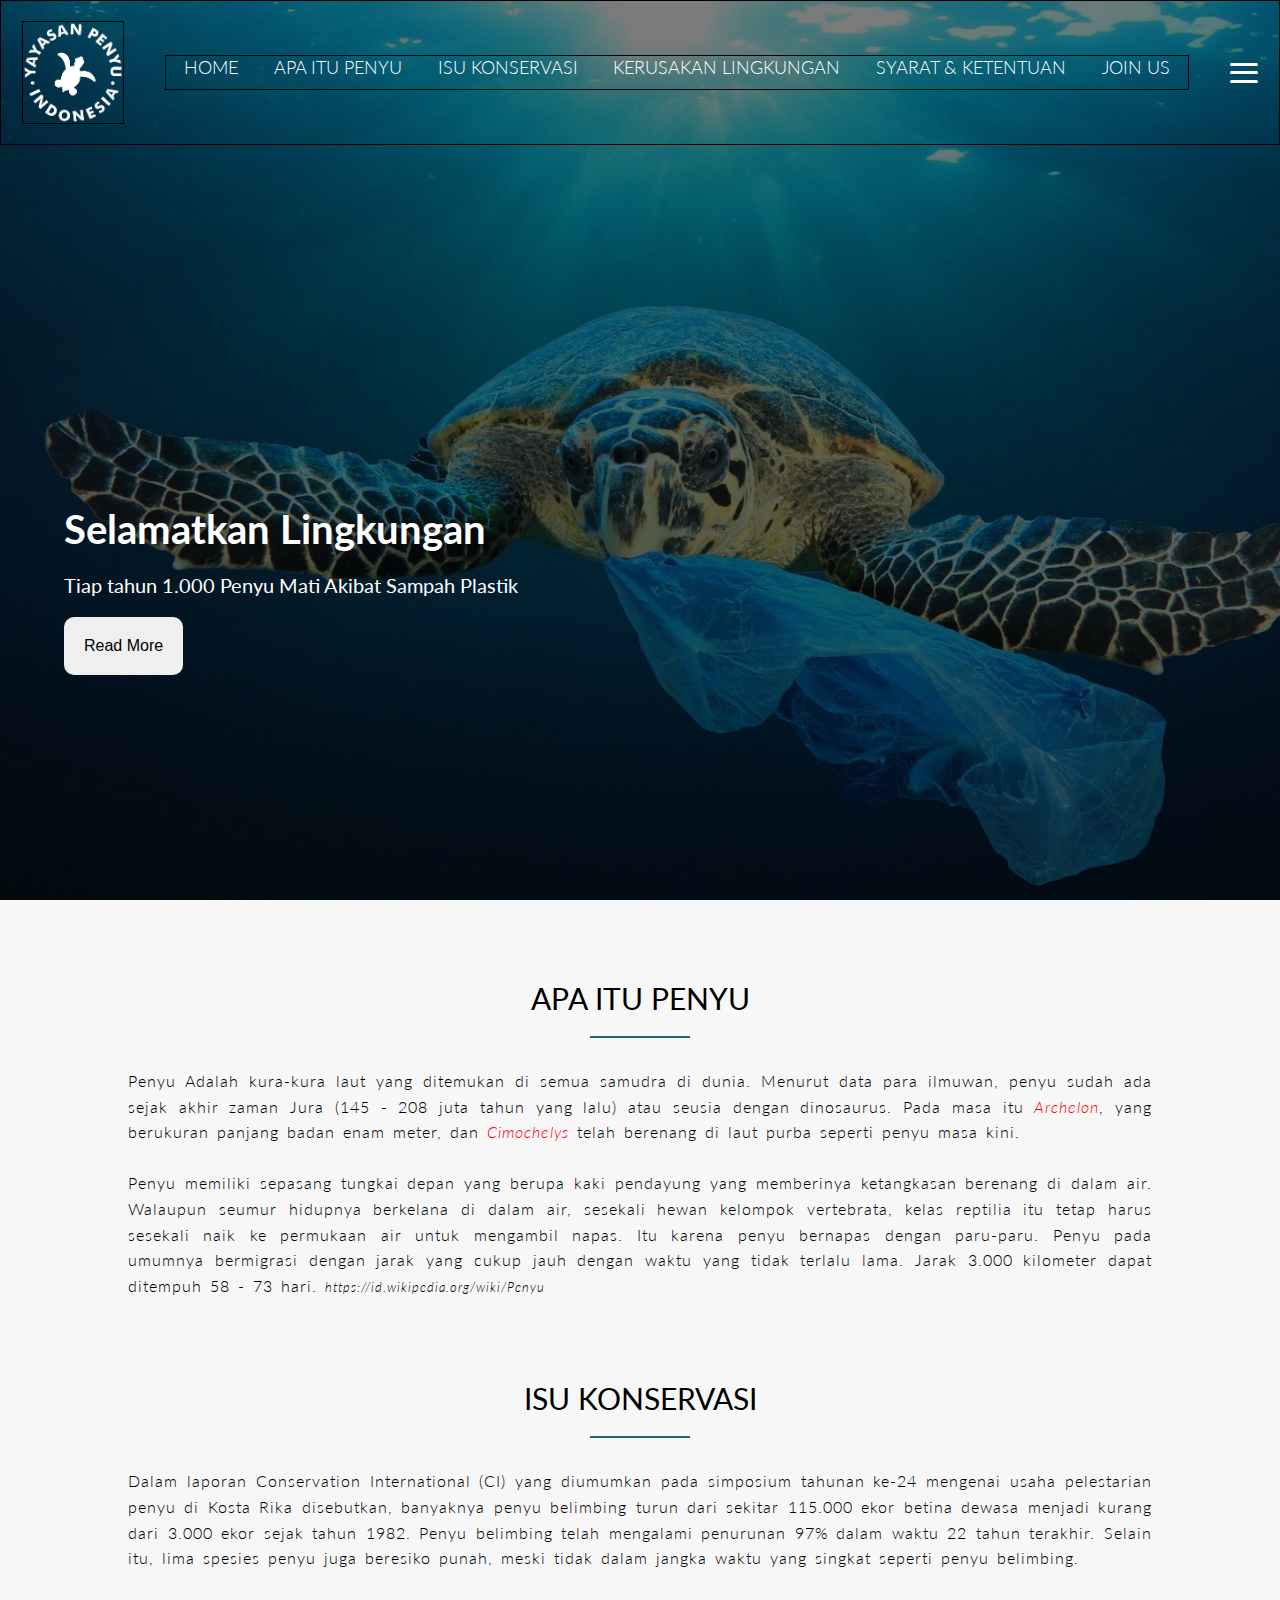
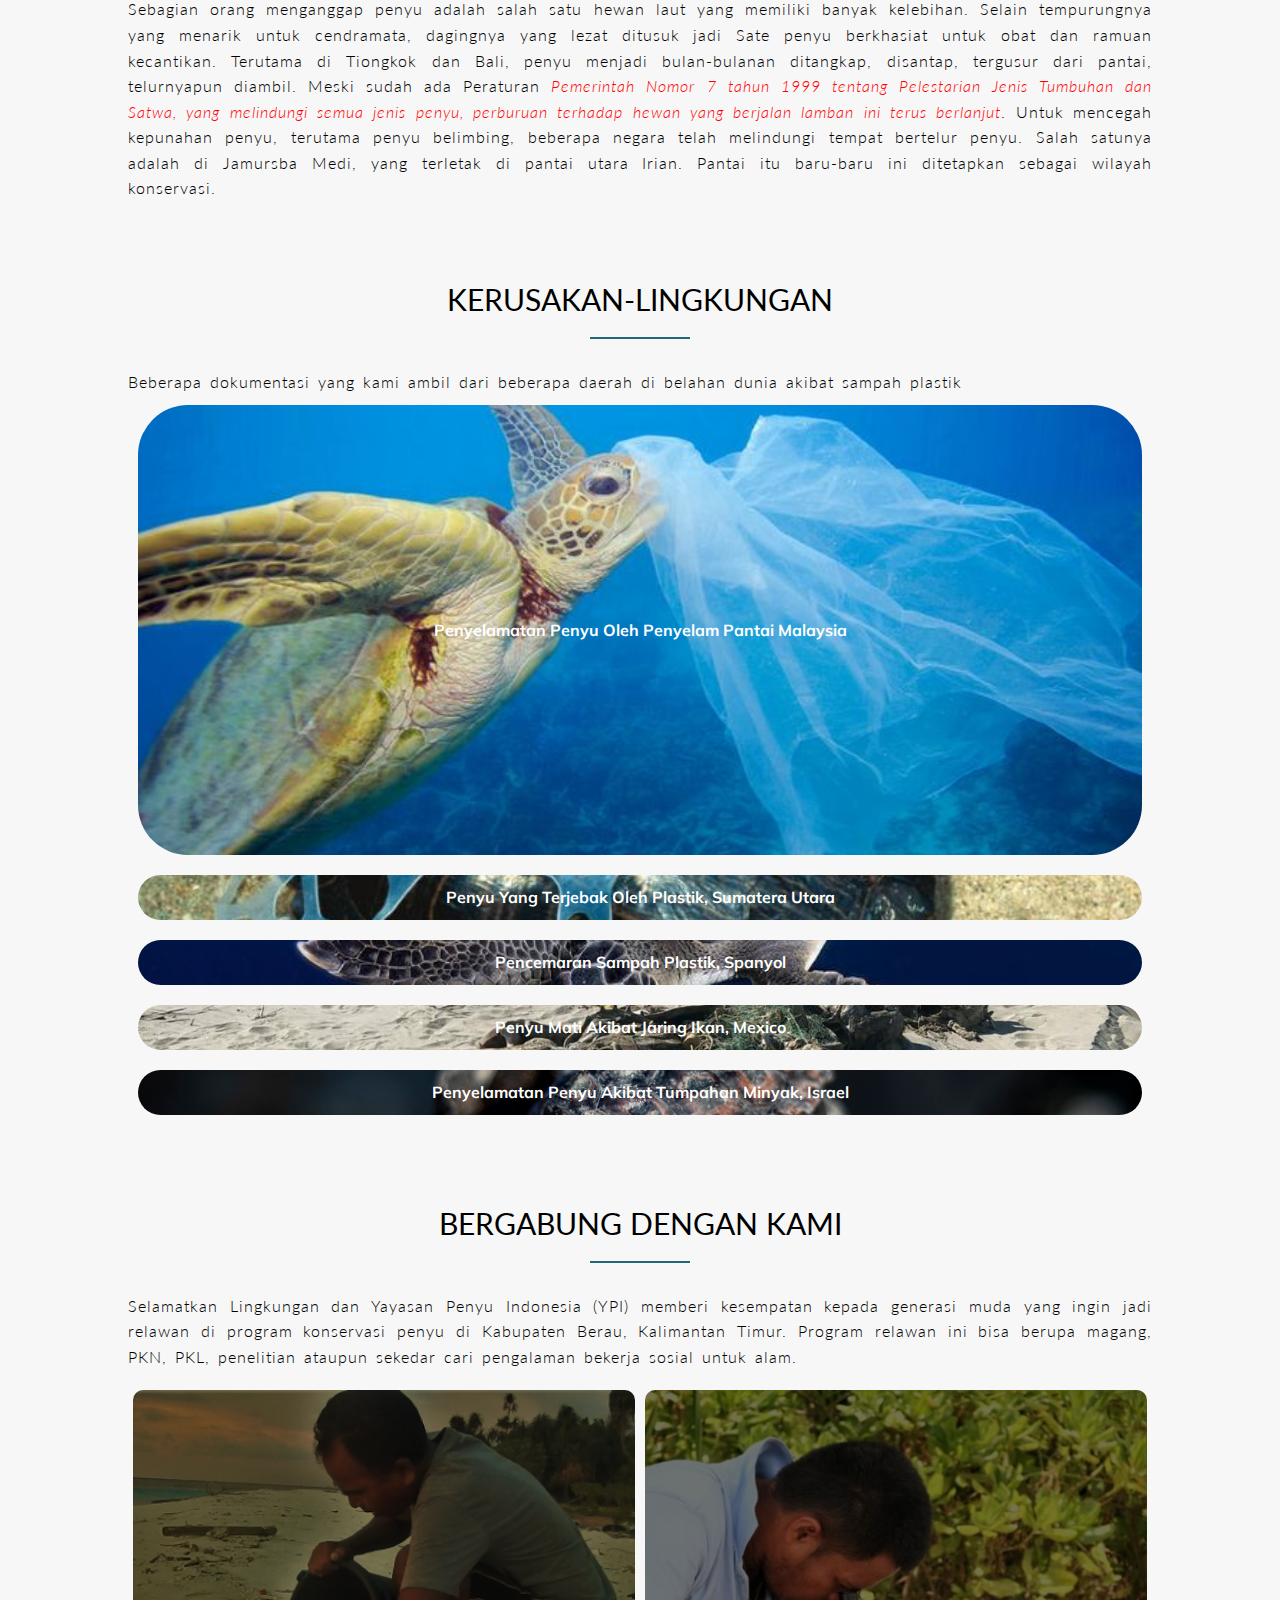
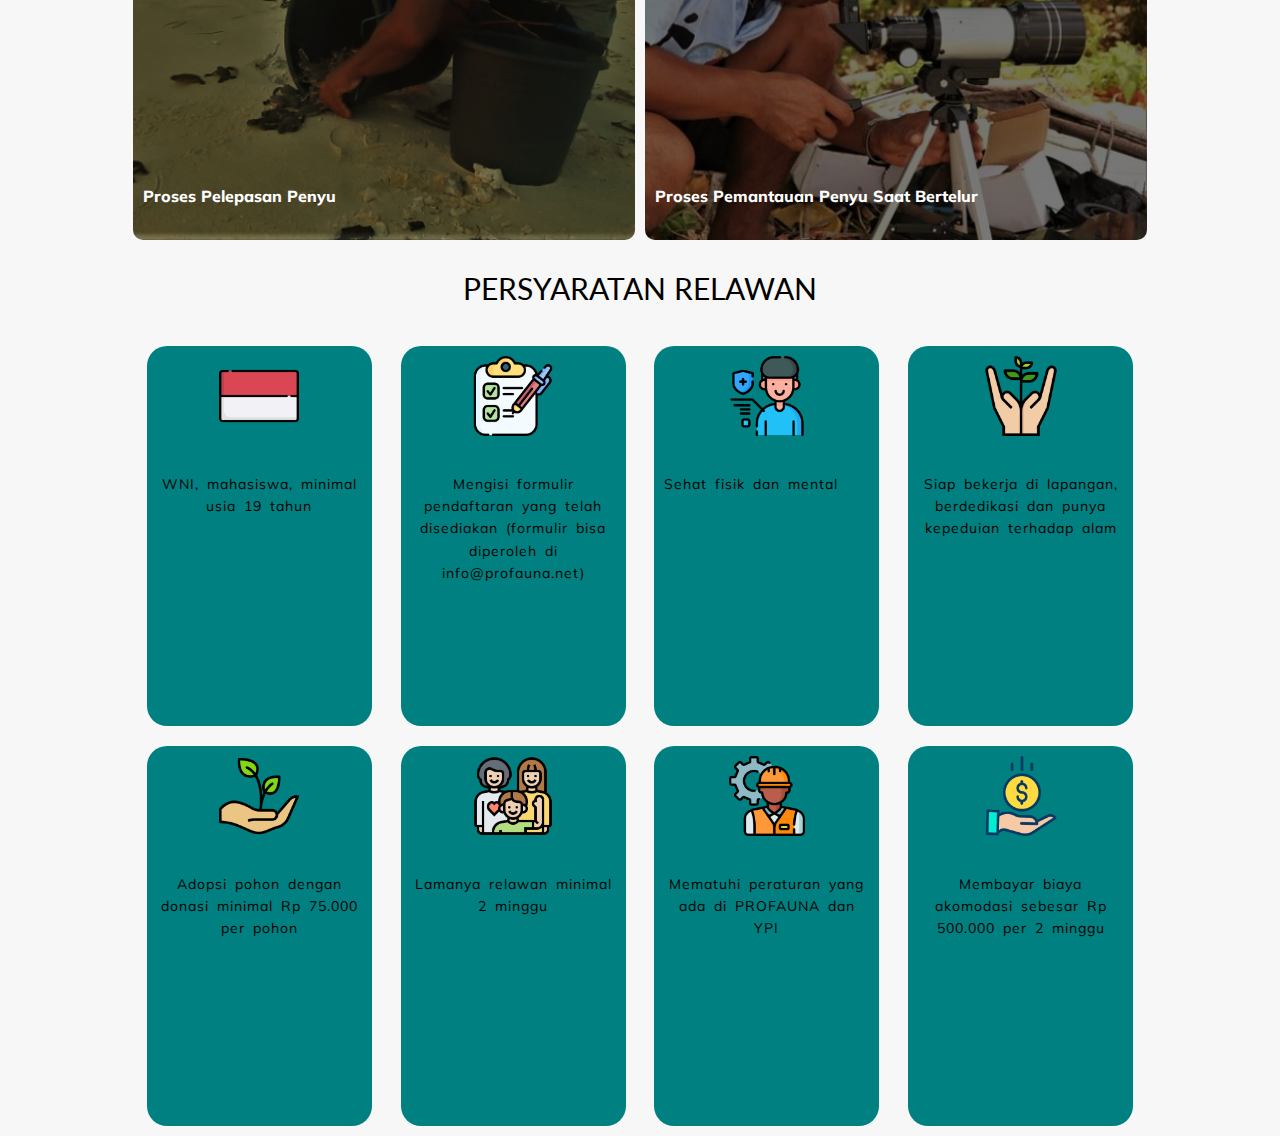
==== index.html @ 6ade7320 "Tugas Akhir Dicoding" ====
<!DOCTYPE html>
<html lang="en">
	<head>
		<meta charset="UTF-8" />
		<meta http-equiv="X-UA-Compatible" content="IE=edge" />
		<meta name="viewport" content="width=device-width, initial-scale=1.0" />
		<link rel="stylesheet" href="style/style.css" />
		<link rel="stylesheet" href="style/query.css" />
		<title>Selamatkan Kami</title>
	</head>
	<body>
		<header>
			<nav>
				<div class="main-logo"><img src="image/logo.png" alt="logo" /></div>

				<ul>
					<li><a href="#">HOME</a></li>
					<li><a href="#Pengenalan-Penyu">APA ITU PENYU</a></li>
					<li><a href="#isu-conservasi">ISU KONSERVASI</a></li>
					<li><a href="#kerusakan-lingkungan">KERUSAKAN LINGKUNGAN</a></li>
					<li><a href="#program-relawan">SYARAT & KETENTUAN</a></li>
					<li><a href="#">JOIN US</a></li>
				</ul>
				<div class="burger-menu">
					<div class="box"></div>
					<div class="box"></div>
					<div class="box"></div>
				</div>
			</nav>
			<div class="main-header">
				<h1>Selamatkan Lingkungan</h1>
				<p>Tiap tahun 1.000 Penyu Mati Akibat Sampah Plastik</p>
				<button><a href="#content">Read More</a></button>
			</div>
		</header>
		<main>
			<div id="content">
				<article id="Pengenalan-Penyu">
					<div class="container-main-article">
						<h2 class="main-sub underline">Apa Itu Penyu</h2>
						<p class="main-article">
							Penyu Adalah kura-kura laut yang ditemukan di semua samudra di dunia. Menurut
							data para ilmuwan, penyu sudah ada sejak akhir zaman Jura (145 - 208 juta tahun
							yang lalu) atau seusia dengan dinosaurus. Pada masa itu
							<i class="text-red">Archelon</i>, yang berukuran panjang badan enam meter, dan
							<i class="text-red">Cimochelys</i> telah berenang di laut purba seperti penyu
							masa kini.

							<br /><br />
							Penyu memiliki sepasang tungkai depan yang berupa kaki pendayung yang memberinya
							ketangkasan berenang di dalam air. Walaupun seumur hidupnya berkelana di dalam
							air, sesekali hewan kelompok vertebrata, kelas reptilia itu tetap harus sesekali
							naik ke permukaan air untuk mengambil napas. Itu karena penyu bernapas dengan
							paru-paru. Penyu pada umumnya bermigrasi dengan jarak yang cukup jauh dengan
							waktu yang tidak terlalu lama. Jarak 3.000 kilometer dapat ditempuh 58 - 73
							hari. <span>https://id.wikipedia.org/wiki/Penyu</span>
						</p>
					</div>
				</article>
				<article id="isu-conservasi">
					<div class="container-main-article">
						<h2 class="main-sub underline">isu konservasi</h2>
						<p class="main-article">
							Dalam laporan Conservation International (CI) yang diumumkan pada simposium
							tahunan ke-24 mengenai usaha pelestarian penyu di Kosta Rika disebutkan,
							banyaknya penyu belimbing turun dari sekitar 115.000 ekor betina dewasa menjadi
							kurang dari 3.000 ekor sejak tahun 1982. Penyu belimbing telah mengalami
							penurunan 97% dalam waktu 22 tahun terakhir. Selain itu, lima spesies penyu juga
							beresiko punah, meski tidak dalam jangka waktu yang singkat seperti penyu
							belimbing.
							<br /><br />
							Sebagian orang menganggap penyu adalah salah satu hewan laut yang memiliki
							banyak kelebihan. Selain tempurungnya yang menarik untuk cendramata, dagingnya
							yang lezat ditusuk jadi Sate penyu berkhasiat untuk obat dan ramuan kecantikan.
							Terutama di Tiongkok dan Bali, penyu menjadi bulan-bulanan ditangkap, disantap,
							tergusur dari pantai, telurnyapun diambil. Meski sudah ada Peraturan
							<i class="text-red"
								>Pemerintah Nomor 7 tahun 1999 tentang Pelestarian Jenis Tumbuhan dan Satwa,
								yang melindungi semua jenis penyu, perburuan terhadap hewan yang berjalan lamban
								ini terus berlanjut</i
							>. Untuk mencegah kepunahan penyu, terutama penyu belimbing, beberapa negara
							telah melindungi tempat bertelur penyu. Salah satunya adalah di Jamursba Medi,
							yang terletak di pantai utara Irian. Pantai itu baru-baru ini ditetapkan sebagai
							wilayah konservasi.
						</p>
					</div>
				</article>
				<article id="kerusakan-lingkungan">
					<div class="container-main-article">
						<h2 class="main-sub underline">kerusakan-lingkungan</h2>
						<p class="main-article">
							Beberapa dokumentasi yang kami ambil dari beberapa daerah di belahan dunia
							akibat sampah plastik
						</p>
						<div class="container-slide-gambar">
							<div
								class="panel active"
								style="background-image: url(/image/exploid-turtle1.jpg)"
							>
								<h3>Penyelamatan Penyu Oleh Penyelam Pantai Malaysia</h3>
							</div>
							<div
								class="panel"
								style="background-image: url(/image/exploid-turtle-sumatera.jpg)"
							>
								<h3>Penyu Yang Terjebak Oleh Plastik, Sumatera Utara</h3>
							</div>
							<div
								class="panel"
								style="background-image: url(/image/spanyol-exploid-turtle.jpg)"
							>
								<h3>Pencemaran Sampah Plastik, Spanyol</h3>
							</div>
							<div
								class="panel"
								style="background-image: url(/image/mexico-exploid-turtle.jpeg)"
							>
								<h3>Penyu Mati Akibat Jaring Ikan, Mexico</h3>
							</div>
							<div class="panel" style="background-image: url(/image/exploid-turtle.jpg)">
								<h3>Penyelamatan Penyu Akibat Tumpahan Minyak, Israel</h3>
							</div>
						</div>
					</div>
				</article>
				<article id="program-relawan">
					<div class="container-main-article">
						<h2 class="main-sub underline">Bergabung Dengan Kami</h2>
						<p class="main-article">
							Selamatkan Lingkungan dan Yayasan Penyu Indonesia (YPI) memberi kesempatan
							kepada generasi muda yang ingin jadi relawan di program konservasi penyu di
							Kabupaten Berau, Kalimantan Timur. Program relawan ini bisa berupa magang, PKN,
							PKL, penelitian ataupun sekedar cari pengalaman bekerja sosial untuk alam.
						</p>
						<div class="main-image-article">
							<div class="box-image">
								<h3>Proses Pelepasan Penyu</h3>
							</div>
							<div class="box-image">
								<h3>Proses Pemantauan Penyu Saat Bertelur</h3>
							</div>
						</div>
						<h2 class="main-sub">Persyaratan Relawan</h2>
						<div class="persyaratan-relawan">
							<div class="box-prasyarat">
								<div class="icon">
									<img src="icon/indonesia.png" />
								</div>
								<div class="keterangan">
									<p class="main-article">WNI, mahasiswa, minimal usia 19 tahun</p>
								</div>
							</div>
							<div class="box-prasyarat">
								<div class="icon">
									<img src="icon/checklist.png" alt="formulir" />
								</div>
								<div class="keterangan">
									<p class="main-article">
										Mengisi formulir pendaftaran yang telah disediakan (formulir bisa diperoleh di
										info@profauna.net)
									</p>
								</div>
							</div>
							<div class="box-prasyarat">
								<div class="icon">
									<img src="icon/patient.png" alt="Kesehatan" />
								</div>
								<div class="keterangan">
									<p class="main-article">Sehat fisik dan mental</p>
								</div>
							</div>
							<div class="box-prasyarat">
								<div class="icon">
									<img src="icon/care.png" alt="worker" />
								</div>
								<div class="keterangan">
									<p class="main-article">
										Siap bekerja di lapangan, berdedikasi dan punya kepeduian terhadap alam
									</p>
								</div>
							</div>
							<div class="box-prasyarat">
								<div class="icon">
									<img src="icon/growth.png" alt="pohon" />
								</div>
								<div class="keterangan">
									<p class="main-article">
										Adopsi pohon dengan donasi minimal Rp 75.000 per pohon
									</p>
								</div>
							</div>
							<div class="box-prasyarat">
								<div class="icon">
									<img src="icon/volunteer.png" alt="Produktivitas" />
								</div>
								<div class="keterangan">
									<p class="main-article">Lamanya relawan minimal 2 minggu</p>
								</div>
							</div>
							<div class="box-prasyarat">
								<div class="icon">
									<img src="icon/worker.png" alt="Peraturan" />
								</div>
								<div class="keterangan">
									<p class="main-article">Mematuhi peraturan yang ada di PROFAUNA dan YPI</p>
								</div>
							</div>
							<div class="box-prasyarat">
								<div class="icon">
									<img src="icon/save-money.png" alt="save" />
								</div>
								<div class="keterangan">
									<p class="main-article">
										Membayar biaya akomodasi sebesar Rp 500.000 per 2 minggu
									</p>
								</div>
							</div>
						</div>
					</div>
				</article>
			</div>
		</main>
		<script src="javascript/main.js"></script>
	</body>
</html>
---- style/style.css ----
@import url('https://fonts.googleapis.com/css2?family=Lato:ital,wght@0,100;0,300;0,400;1,300&display=swap');
@import url('https://fonts.googleapis.com/css2?family=Zen+Tokyo+Zoo&display=swap');
@import url('https://fonts.googleapis.com/css?family=Muli&display=swap');
/* 
font-family: 'Zen Tokyo Zoo', cursive; 
border: 1px solid black;
*/
* {
	margin: 0;
	padding: 0;
}

html {
	box-sizing: border-box;
	font-size: 20px;
	background-color: rgba(223, 223, 223, 0.24);
	text-rendering: optimizeLegibility;
	overflow-x: hidden;
	font-family: 'Lato', sans-serif;
	scroll-behavior: smooth;
	transition: scroll-behavior 500ms ease-in 0.2ms;
}

/* Header */
header {
	background-image: linear-gradient(rgba(0, 0, 0, 0.514), rgba(0, 0, 0, 0.616)),
		url(/image/turtle.jpg);
	background-position: 1% 60%;
	background-size: cover;
	height: 100vh;
	background-repeat: no-repeat;
	transform: scale(1);
}
/* Penutup Header */

/* nav */

nav {
	display: flex;
	justify-content: space-around;
	border: 1px solid black;
	align-items: center;
	padding: 20px 0;
}

nav ul {
	display: flex;
	list-style: none;
	justify-content: space-around;
	width: 80%;
	border: 1px solid black;
}

nav li a {
	text-decoration: none;
	color: white;
	font-weight: 300;
	font-size: 90%;
	float: right;
}

.main-logo img {
	color: #fff;
	width: 100px;
}
.main-logo {
	display: flex;

	border: 1px solid black;
}

nav li a::after {
	content: ' ';
	height: 2px;
	margin: 2% auto;
	background-color: teal;
	display: block;
	opacity: 0;
}

nav a:hover::after {
	opacity: 1;
	font-weight: 400 !important;
	transition: all 300ms ease;
}

/* Penutup Navigasi */
/* Burger Menu */
.burger-menu {
	display: flex;
	flex-direction: column;
	height: 20px;
	justify-content: space-between;
	position: relative;
	transition: all ease 500ms;
}

.burger-menu .box {
	border-radius: 10px;
	width: 28px;
	height: 3px;
	background-color: #fff;
}

/* Penutup */

/* Note span*/
span {
	font-style: italic;
	font-size: 80%;
	color: black;
}
/* penutup */
.text-red {
	color: red;
}
/* Main Header */
header .main-header {
	color: rgb(255, 255, 255);
	position: relative;
	top: 40%;
	left: 5%;
}

header .main-header p {
	margin: 20px 0;
}

header .main-header button {
	padding: 20px;
	font-size: 80%;
	border-radius: 10px;
	border: none;
}
header .main-header button:hover {
	background-color: teal;
	text-shadow: 1px 1px #666;
	font-weight: 400;
	transition: all ease 100ms;
}
header button a {
	color: black;
	text-decoration: none;
}
/* Penutup Main Header */
/* Artikel */
.main-article {
	font-family: 'lato', sans-serif;
	font-weight: 300;
	word-spacing: 3px;
	letter-spacing: 1px;
	text-align: justify;
	line-height: 160%;
	font-size: 80%;
}

main {
	display: flex;
	justify-content: center;
}

.underline::after {
	content: ' ';
	width: 100px;
	height: 2px;
	margin: 20px auto;
	background-color: #236579;
	display: block;
}

/* Pengenalan Penyu */
.container-main-article {
	margin-top: 80px;
	width: 80vw;
}
.main-sub {
	text-align: center;
	font-weight: 400;
	margin: 30px 0;
	text-transform: uppercase;
}

/* Penutup */

/* Kerusakan Lingkungan  */
.container-slide-gambar {
	display: flex;
	justify-content: center;
	height: 100%;
	flex-wrap: wrap;
}

.container-slide-gambar .panel {
	background-size: cover;
	background-repeat: no-repeat;
	background-position: 100%;
	background-color: black;
	display: flex;
	flex-direction: row;
	position: relative;
	align-items: center;
	height: 5vh;
	border-radius: 50px;
	margin: 10px;
	flex-basis: 100%;
	cursor: pointer;
	transition: all ease 1s;
}
.container-slide-gambar .panel h3 {
	font-size: 80%;
	margin: 0 auto;
	vertical-align: bottom;
}
h3 {
	font-family: 'Muli', sans-serif;
	color: white;
}
.container-slide-gambar .active {
	height: 50vh;
}

.container-slide-gambar .active h3 {
	top: 300px;
}

.container-slide-gambar .panel {
	opacity: 1;
}

/* Penutup Kerusakan Lingkungan */
/* Program Relawan */
.main-image-article {
	display: flex;
	margin-top: 2%;
}

.box-image h3 {
	font-size: 80%;
	position: relative;
	bottom: -44vh;
	left: 10px;
	font-weight: 800;
}
.main-image-article .box-image {
	width: 100vh;
	height: 50vh;
	margin: 0 5px;
	border-radius: 10px;
	background-size: cover;
	background-position: 100%;
	overflow: hidden;
}
.main-image-article .box-image:nth-of-type(1) {
	background-image: linear-gradient(rgba(0, 0, 0, 0.39), rgba(0, 0, 0, 0.384)),
		url(/image/pelepasanpenyu.png);
}
.main-image-article .box-image:nth-of-type(2) {
	background-image: linear-gradient(rgba(0, 0, 0, 0.555), rgba(0, 0, 0, 0.527)),
		url(/image/foto-penyu.jpg);
}
/* Penutup Program Relawan */

/* Peraturan Relawan */
.persyaratan-relawan,
.box-prasyarat,
.icon,
.keterangan {
	display: flex;
}

.persyaratan-relawan .icon img {
	width: 80px;
	margin: 0 auto;
	color: aqua;
}

.icon {
	margin-bottom: 10px;
}

.persyaratan-relawan {
	justify-content: space-evenly;
	align-items: stretch;
	flex-direction: row;
	flex-wrap: wrap;
}

.box-prasyarat {
	flex-direction: column;
	margin: 10px 10px;
	border-radius: 20px;
	flex-basis: 20%;
	padding: 10px;
	height: 40vh;
	background-color: teal;
	overflow: hidden;
	box-shadow: 1px 5px 0 1px blacks;
}

.keterangan {
	align-items: center;
	margin-top: 13%;
}
.keterangan p {
	font-size: 70%;
	font-weight: 400;
	text-align: center;
	font-family: 'Muli', sans-serif;
}
/* Penutup Peraturan Relawan */
/* Penutup Artikel */
/* 
} */
---- style/query.css ----
@media only screen and (max-width: 768px) {
	html {
		font-size: 90%;
	}
	nav ul li a {
		font-size: 50%;
	}
	/* Header */

	/* Penutup navigasi */
}

@media screen and (max-width: 578px) {
	nav ul {
		display: none;
	}
}

@media screen and (max-width: 360px) {
	html {
		font-size: 70%;
	}
}
/* border: 1px solid black; */
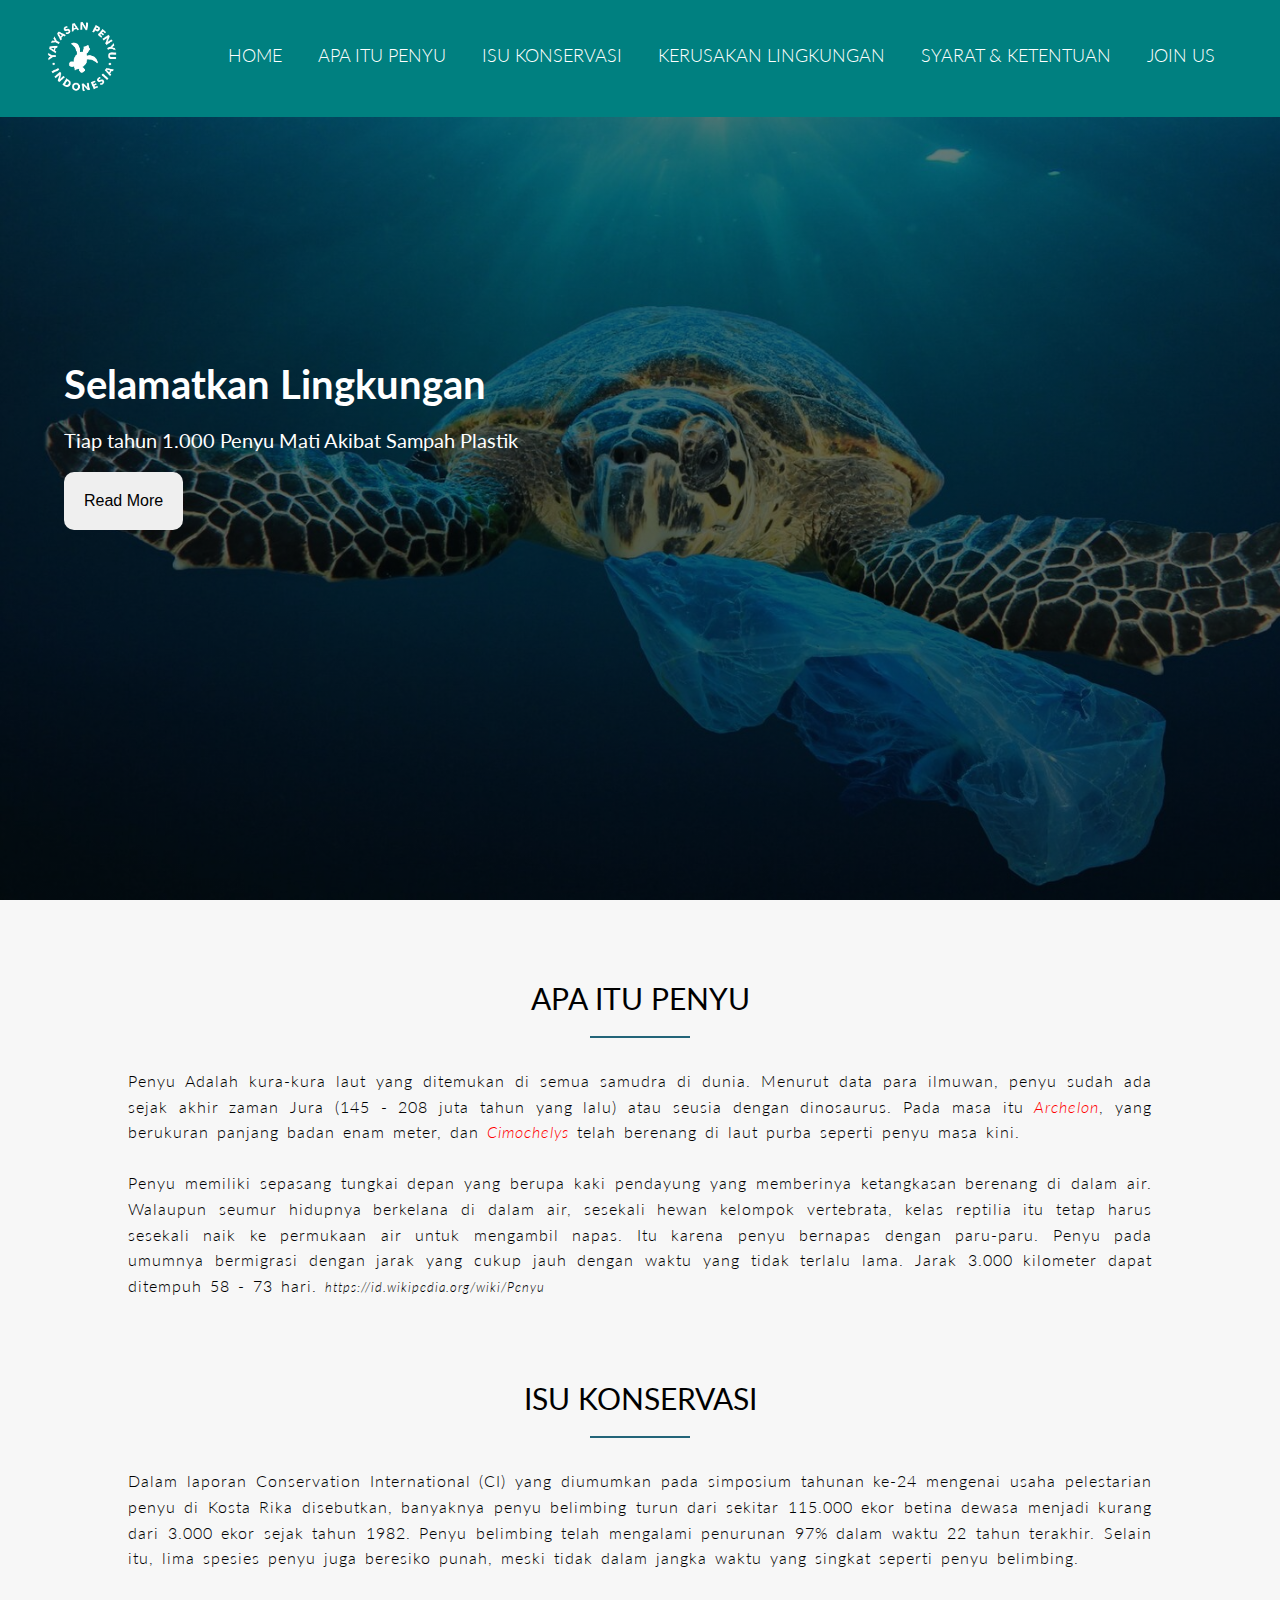
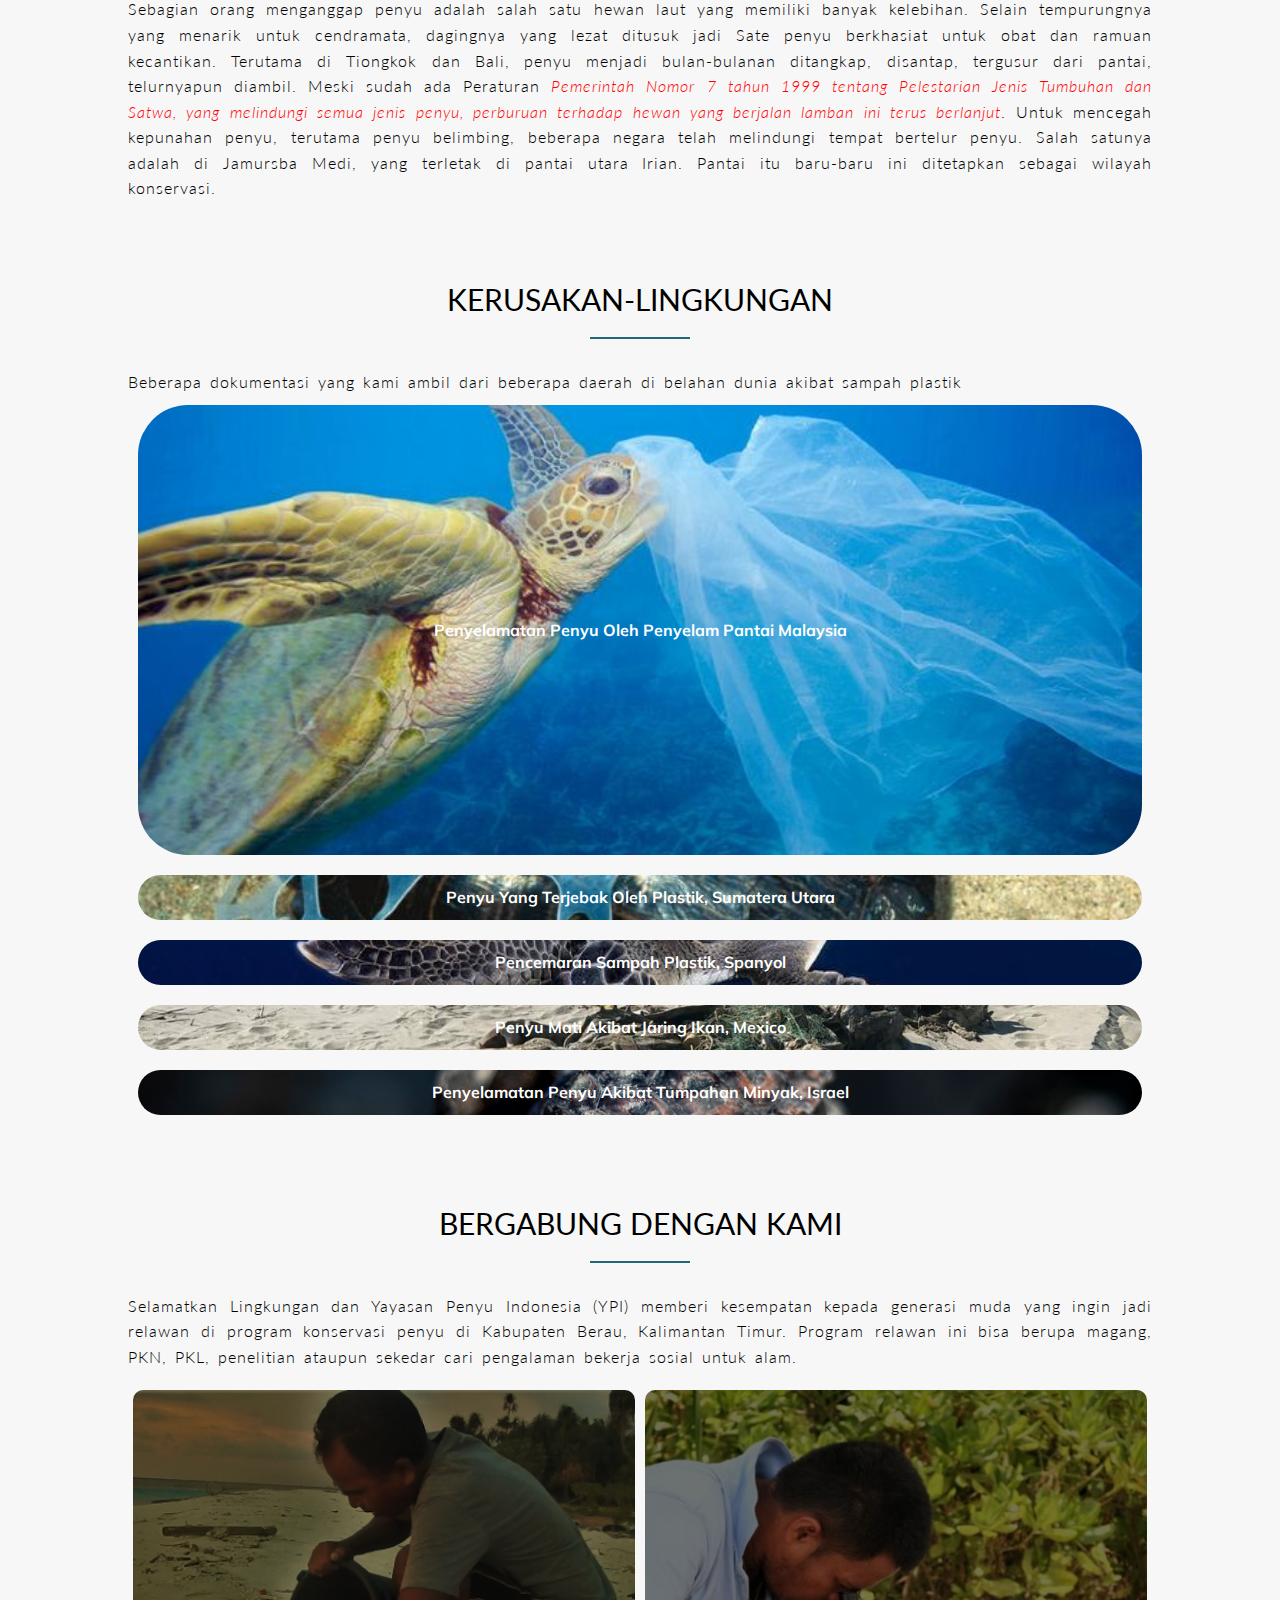
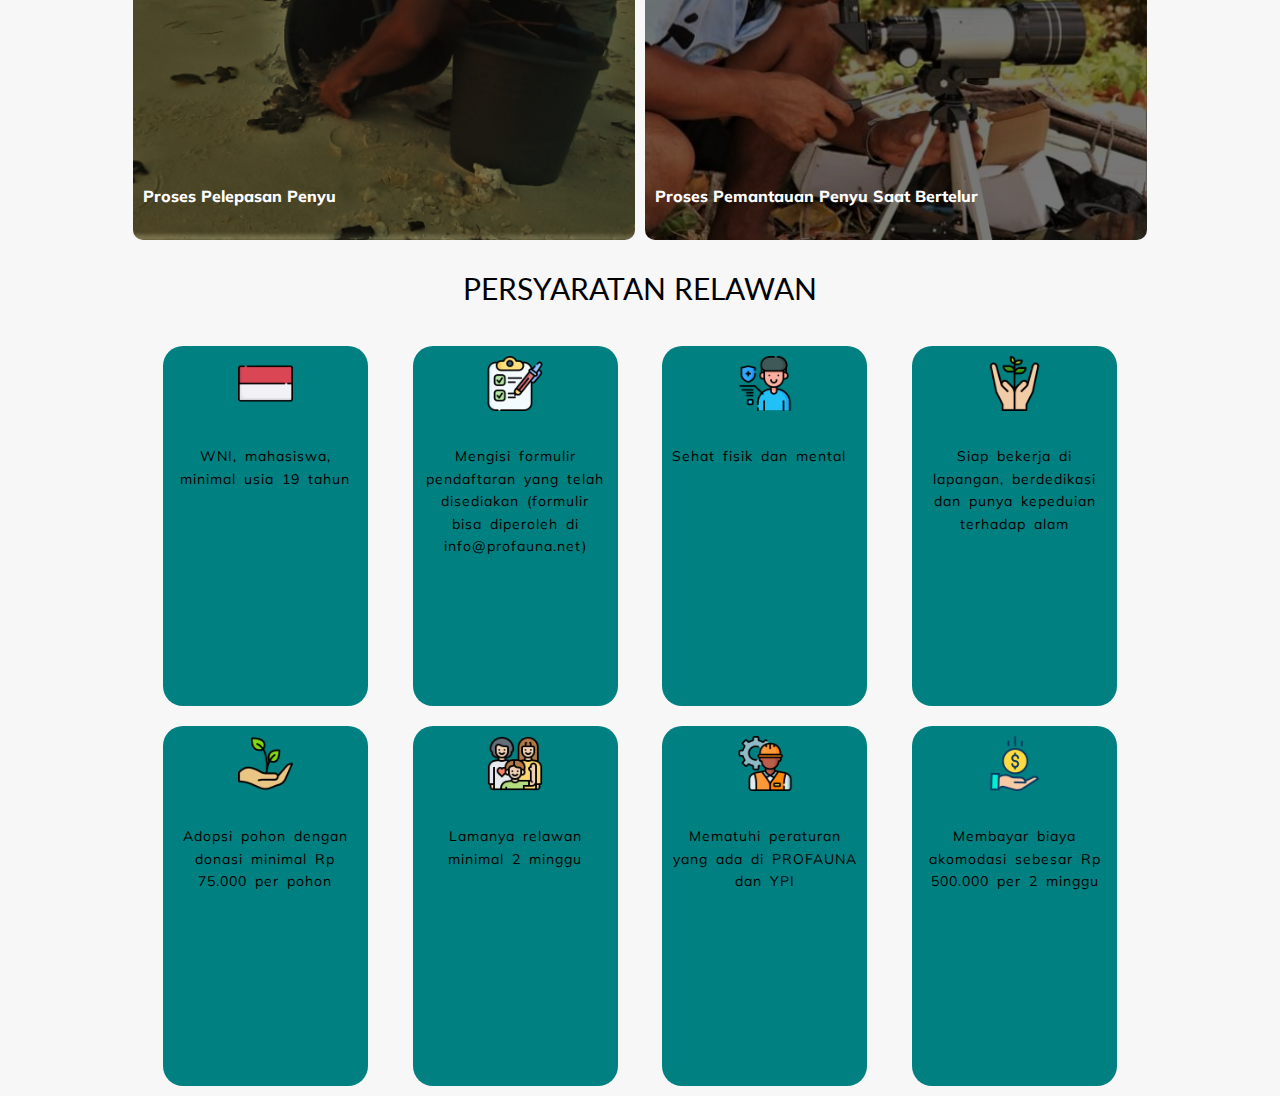
==== commit 2acf8aab: "tinggal footer, header scroll, auto hide navbar, box sahadow" ====
--- a/index.html
+++ b/index.html
@@ -13,7 +13,7 @@
 			<nav>
 				<div class="main-logo"><img src="image/logo.png" alt="logo" /></div>
 
-				<ul>
+				<ul class="stinky">
 					<li><a href="#">HOME</a></li>
 					<li><a href="#Pengenalan-Penyu">APA ITU PENYU</a></li>
 					<li><a href="#isu-conservasi">ISU KONSERVASI</a></li>
@@ -21,7 +21,7 @@
 					<li><a href="#program-relawan">SYARAT & KETENTUAN</a></li>
 					<li><a href="#">JOIN US</a></li>
 				</ul>
-				<div class="burger-menu">
+				<div class="burger-menu mobile">
 					<div class="box"></div>
 					<div class="box"></div>
 					<div class="box"></div>
--- a/style/style.css
+++ b/style/style.css
@@ -8,17 +8,20 @@
 * {
 	margin: 0;
 	padding: 0;
+	box-sizing: border-box;
 }
 
 html {
-	box-sizing: border-box;
 	font-size: 20px;
 	background-color: rgba(223, 223, 223, 0.24);
 	text-rendering: optimizeLegibility;
-	overflow-x: hidden;
 	font-family: 'Lato', sans-serif;
 	scroll-behavior: smooth;
 	transition: scroll-behavior 500ms ease-in 0.2ms;
+}
+
+body {
+	overflow-x: hidden;
 }
 
 /* Header */
@@ -29,65 +32,63 @@
 	background-size: cover;
 	height: 100vh;
 	background-repeat: no-repeat;
-	transform: scale(1);
 }
 /* Penutup Header */
 
 /* nav */
-
-nav {
-	display: flex;
-	justify-content: space-around;
-	border: 1px solid black;
-	align-items: center;
-	padding: 20px 0;
-}
-
-nav ul {
-	display: flex;
-	list-style: none;
-	justify-content: space-around;
-	width: 80%;
-	border: 1px solid black;
-}
-
+nav li a::after {
+	content: ' ';
+	height: 2px;
+	width: 100%;
+	margin-top: 5px;
+	background-color: teal;
+	display: block;
+	opacity: 1;
+}
 nav li a {
+	display: block;
 	text-decoration: none;
 	color: white;
 	font-weight: 300;
 	font-size: 90%;
-	float: right;
-}
-
-.main-logo img {
-	color: #fff;
-	width: 100px;
-}
-.main-logo {
-	display: flex;
-
-	border: 1px solid black;
-}
-
-nav li a::after {
-	content: ' ';
-	height: 2px;
-	margin: 2% auto;
-	background-color: teal;
-	display: block;
-	opacity: 0;
-}
-
+}
 nav a:hover::after {
 	opacity: 1;
 	font-weight: 400 !important;
 	transition: all 300ms ease;
 }
-
+.main-logo img {
+	width: 70px;
+	line-height: 80px;
+}
+.main-logo {
+	display: inline-block;
+}
+
+nav {
+	display: flex;
+	justify-content: space-around;
+	border: 1px solid teal;
+	align-items: center;
+	padding: 20px 0;
+	position: fixed;
+	background-color: teal;
+	width: 100vw;
+	z-index: 99999;
+	overflow: hidden;
+}
+
+nav ul {
+	display: flex;
+	list-style: none;
+	justify-content: space-around;
+	width: 80%;
+	align-items: baseline;
+}
 /* Penutup Navigasi */
 /* Burger Menu */
 .burger-menu {
-	display: flex;
+	display: none;
 	flex-direction: column;
 	height: 20px;
 	justify-content: space-between;
@@ -101,7 +102,9 @@
 	height: 3px;
 	background-color: #fff;
 }
-
+.rotate {
+	transform: rotate(90deg);
+}
 /* Penutup */
 
 /* Note span*/
@@ -114,12 +117,14 @@
 .text-red {
 	color: red;
 }
+
 /* Main Header */
 header .main-header {
 	color: rgb(255, 255, 255);
 	position: relative;
 	top: 40%;
 	left: 5%;
+	width: 80%;
 }
 
 header .main-header p {
@@ -269,7 +274,7 @@
 }
 
 .persyaratan-relawan .icon img {
-	width: 80px;
+	width: 30%;
 	margin: 0 auto;
 	color: aqua;
 }
--- a/style/query.css
+++ b/style/query.css
@@ -1,24 +1,133 @@
-@media only screen and (max-width: 768px) {
-	html {
+@media only screen and (max-width: 1140px) {
+	html,
+	body {
+		font-size: 100%;
+	}
+}
+@media only screen and (max-width: 1002px) {
+	html,
+	body {
+		font-size: 100%;
+	}
+	.main-logo {
+		width: 80px;
+	}
+	nav.stinky li a {
 		font-size: 90%;
 	}
-	nav ul li a {
-		font-size: 50%;
-	}
-	/* Header */
-
-	/* Penutup navigasi */
 }
 
-@media screen and (max-width: 578px) {
+@media only screen and (max-width: 850px) {
 	nav ul {
 		display: none;
 	}
+	nav .main-logo img {
+		position: relative;
+		right: 30px;
+	}
+	nav.stinky .main-logo img {
+		position: inherit;
+		right: 0;
+	}
+	nav.stinky ul {
+		display: flex;
+		margin-top: 20px;
+		flex-direction: column;
+	}
+	nav.stinky {
+		flex-direction: row;
+		padding-top: 49px;
+		justify-content: flex-start;
+		transition: all 400ms ease;
+		transition-delay: 200ms;
+	}
+	nav.stinky ul li {
+		margin: 10px 0;
+		justify-content: center;
+		width: 100%;
+	}
+	nav.stinky li a {
+		text-align: center;
+		font-size: 120%;
+		line-height: 30px;
+		font-weight: 400;
+	}
+	nav.stinky li a:hover {
+		background-color: black;
+	}
+	nav.stinky .burger-menu {
+		display: flex;
+	}
+	nav {
+		justify-content: space-between;
+		padding: 20px 50px;
+		box-shadow: 1px 1px 10px 1px #666;
+	}
+
+	.mobile {
+		left: 40px;
+	}
+	.burger-menu.rotate {
+		position: relative;
+		top: -190px;
+	}
+	nav.stinky .main-logo {
+		position: relative;
+		top: -180px;
+		right: 40px;
+	}
+	.burger-menu {
+		display: flex;
+	}
+	/* Persyaratan Relawan */
+	.persyaratan-relawan .icon img {
+		width: 50%;
+	}
+	.box-prasyarat {
+		flex-basis: 45%;
+		height: 38vh;
+	}
+
+	/* Penutup */
 }
-
-@media screen and (max-width: 360px) {
-	html {
-		font-size: 70%;
+@media only screen and (max-width: 499px) {
+	.box-prasyarat {
+		flex-basis: 100%;
+		height: 38vh;
+	}
+	.persyaratan-relawan .icon img {
+		width: 20%;
+	}
+	.keterangan p {
+		font-size: 75%;
+	}
+	.main-image-article {
+		flex-direction: column;
+	}
+	.main-image-article .box-image {
+		width: 100%;
+		margin: 5px 0;
 	}
 }
-/* border: 1px solid black; */
+@media only screen and (max-width: 451px) {
+	html,
+	body {
+		font-size: 91%;
+	}
+	.main-logo {
+		width: 50px;
+	}
+	nav.stinky li a {
+		font-size: 100%;
+	}
+	.box-prasyarat {
+		flex-basis: 100%;
+		height: 38vh;
+	}
+	.persyaratan-relawan .icon img {
+		width: 20%;
+	}
+	.keterangan p {
+		font-size: 100%;
+	}
+}
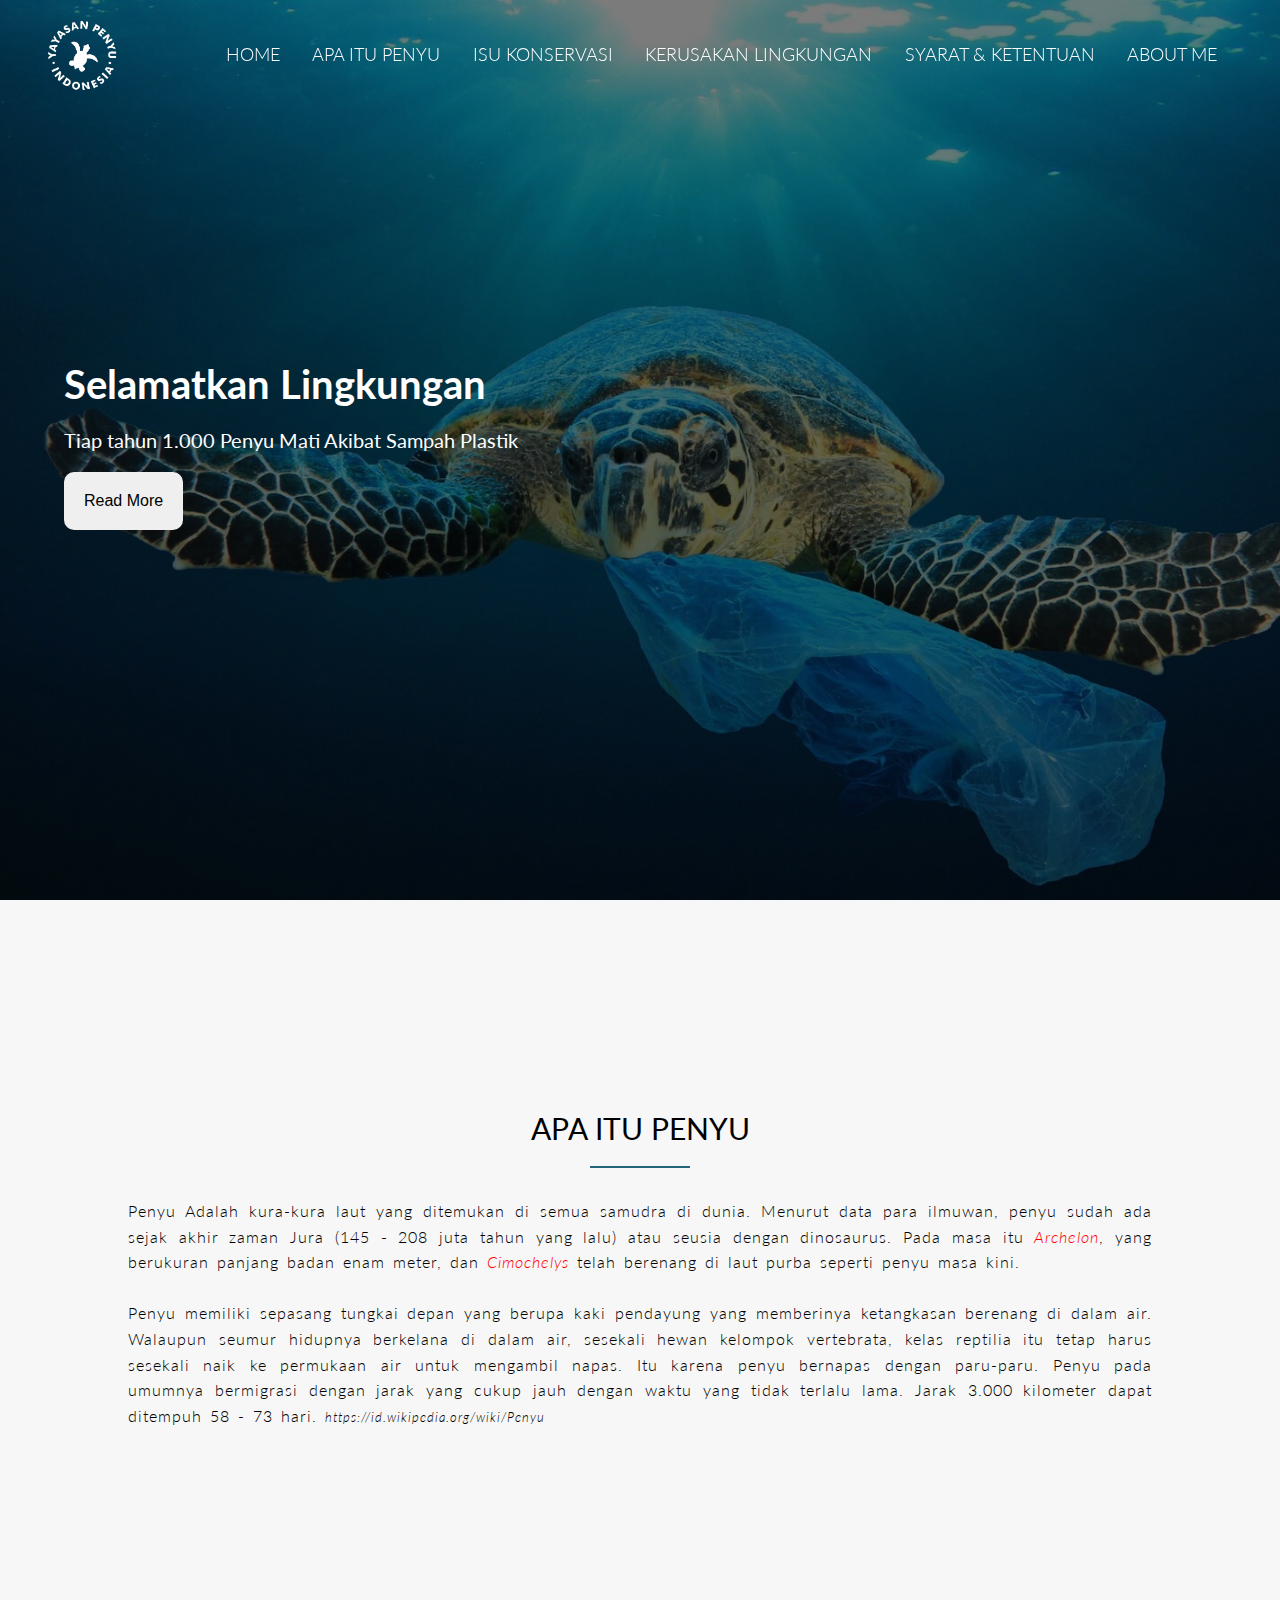
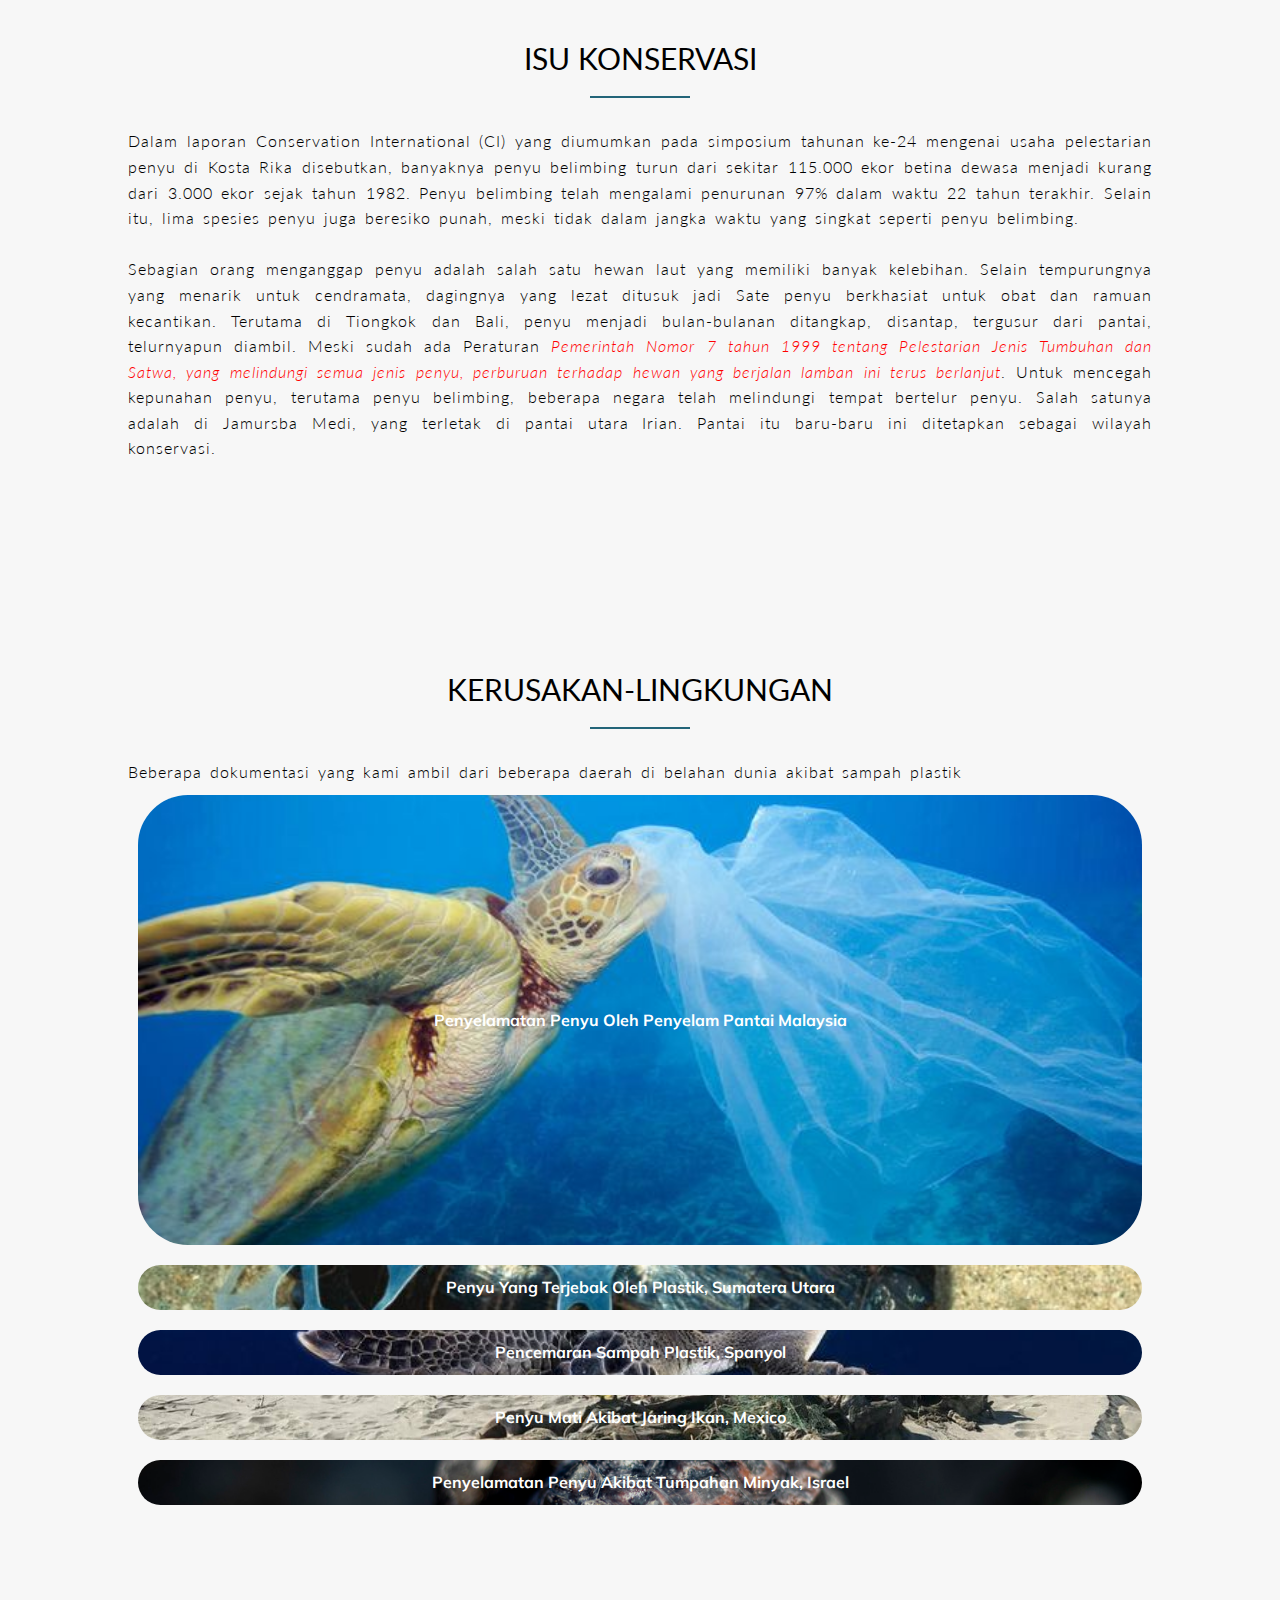
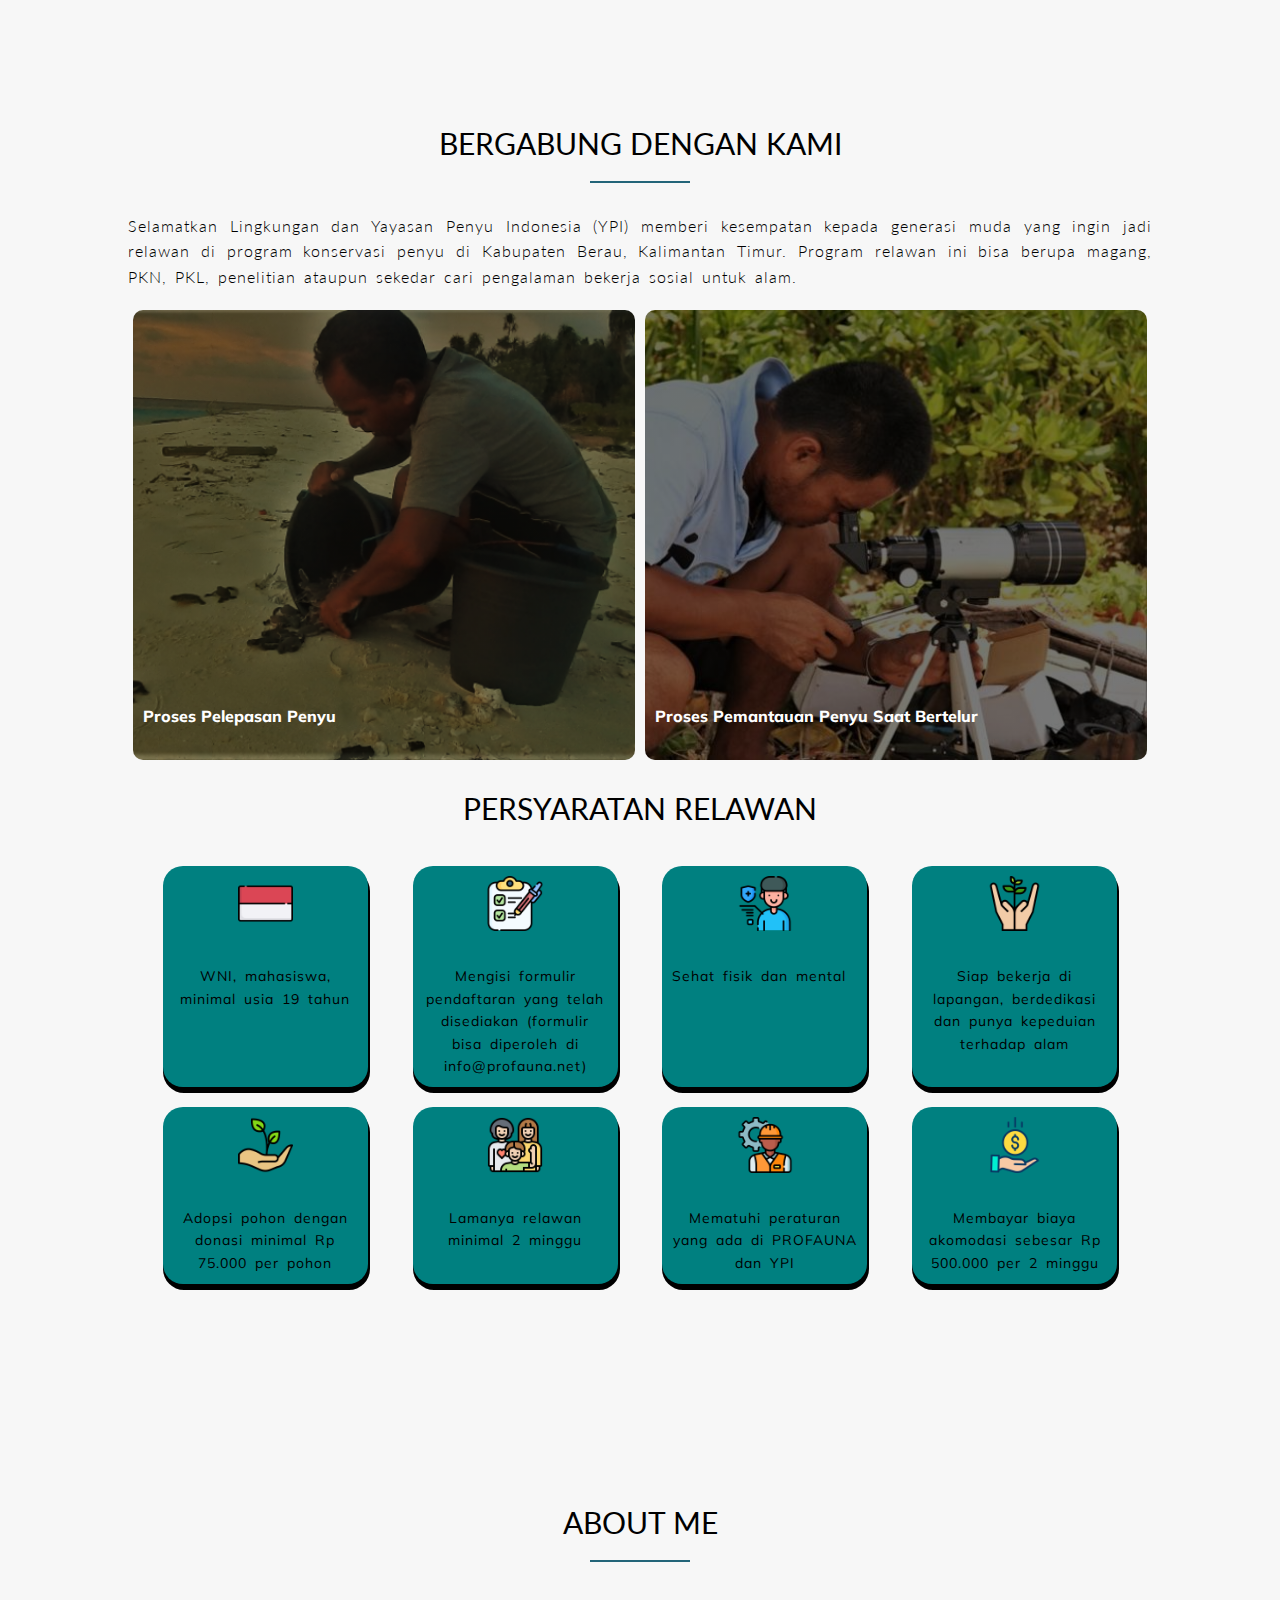
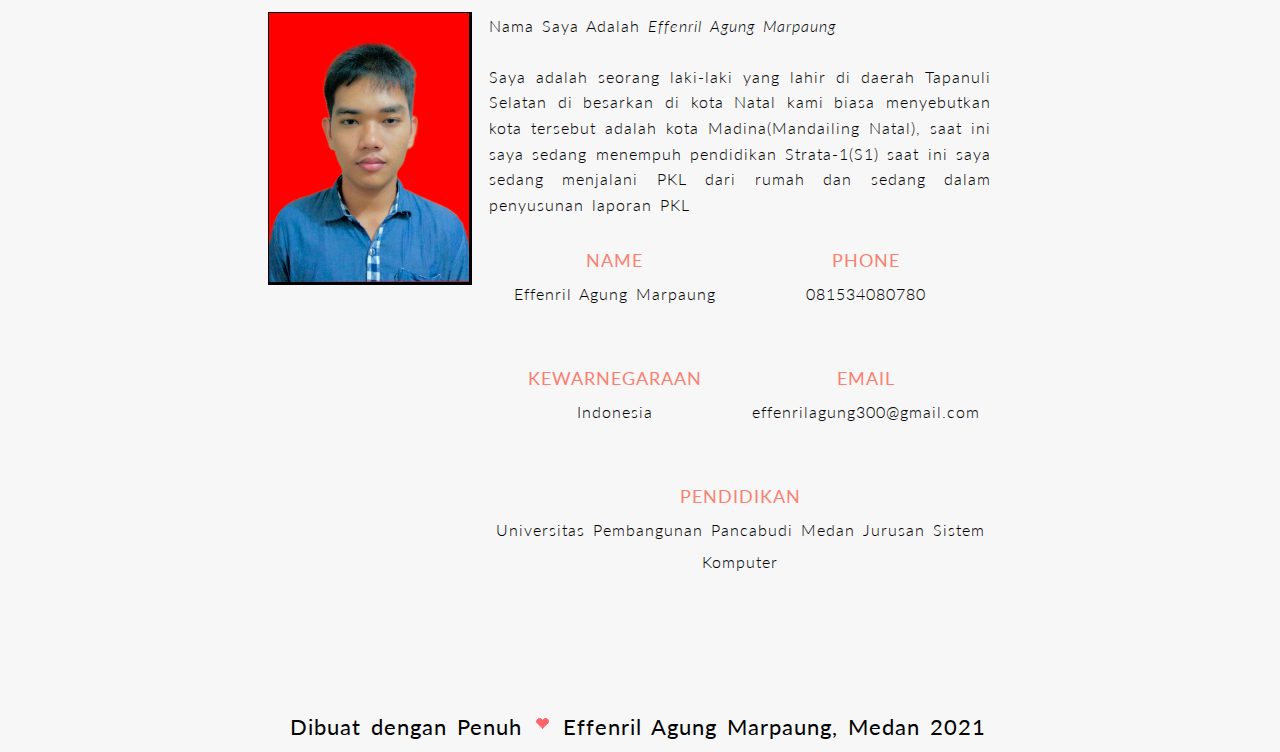
==== commit 48ee739b: "Membuat web Penyu" ====
--- a/index.html
+++ b/index.html
@@ -14,12 +14,12 @@
 				<div class="main-logo"><img src="image/logo.png" alt="logo" /></div>
 
 				<ul class="stinky">
-					<li><a href="#">HOME</a></li>
-					<li><a href="#Pengenalan-Penyu">APA ITU PENYU</a></li>
-					<li><a href="#isu-conservasi">ISU KONSERVASI</a></li>
-					<li><a href="#kerusakan-lingkungan">KERUSAKAN LINGKUNGAN</a></li>
-					<li><a href="#program-relawan">SYARAT & KETENTUAN</a></li>
-					<li><a href="#">JOIN US</a></li>
+					<li><a class="sx" href="#">HOME</a></li>
+					<li><a class="sx" href="#Pengenalan-Penyu">APA ITU PENYU</a></li>
+					<li><a class="sx" href="#isu-conservasi">ISU KONSERVASI</a></li>
+					<li><a class="sx" href="#kerusakan-lingkungan">KERUSAKAN LINGKUNGAN</a></li>
+					<li><a class="sx" href="#program-relawan">SYARAT & KETENTUAN</a></li>
+					<li><a class="sx" href="#about-me">ABOUT ME</a></li>
 				</ul>
 				<div class="burger-menu mobile">
 					<div class="box"></div>
@@ -218,6 +218,64 @@
 						</div>
 					</div>
 				</article>
+				<aside>
+					<article id="about-me">
+						<div class="container-main-article">
+							<h2 class="main-sub underline">About me</h2>
+							<div class="container-box">
+								<div class="profile">
+									<img src="image/4x6 Effenril.jpg" alt="My-Profile" />
+								</div>
+								<div class="profile-article">
+									<p class="main-article">
+										Nama Saya Adalah <i class="name">Effenril Agung Marpaung</i> <br /><br />
+										Saya adalah seorang laki-laki yang lahir di daerah Tapanuli Selatan di besarkan
+										di kota Natal kami biasa menyebutkan kota tersebut adalah kota Madina(Mandailing
+										Natal), saat ini saya sedang menempuh pendidikan Strata-1(S1) saat ini saya
+										sedang menjalani PKL dari rumah dan sedang dalam penyusunan laporan PKL
+									</p>
+									<div class="informasi">
+										<div class="container-informasi">
+											<div class="box-informasi">
+												<p class="main-informasi title">Name</p>
+												<p class="main-informasi">Effenril Agung Marpaung</p>
+											</div>
+											<div class="box-informasi">
+												<p class="main-informasi title">Phone</p>
+												<p class="main-informasi">081534080780</p>
+											</div>
+										</div>
+										<div class="container-informasi">
+											<div class="box-informasi">
+												<p class="main-informasi title">Kewarnegaraan</p>
+												<p class="main-informasi">Indonesia</p>
+											</div>
+											<div class="box-informasi">
+												<p class="main-informasi title">Email</p>
+												<p class="main-informasi">effenrilagung300@gmail.com</p>
+											</div>
+										</div>
+										<div class="container-eduction">
+											<p class="main-informasi title">Pendidikan</p>
+											<p class="main-informasi informasi-edukasi">
+												Universitas Pembangunan Pancabudi Medan Jurusan Sistem Komputer
+											</p>
+										</div>
+									</div>
+								</div>
+							</div>
+						</div>
+					</article>
+				</aside>
+
+				<footer>
+					<div class="main-footer">
+						<p class="main-article footer-artikel">
+							Dibuat dengan Penuh <img src="image/footer.gif" alt="Footer Image" /> Effenril
+							Agung Marpaung, Medan 2021
+						</p>
+					</div>
+				</footer>
 			</div>
 		</main>
 		<script src="javascript/main.js"></script>
--- a/style/style.css
+++ b/style/style.css
@@ -43,8 +43,9 @@
 	margin-top: 5px;
 	background-color: teal;
 	display: block;
-	opacity: 1;
-}
+	opacity: 0;
+}
+
 nav li a {
 	display: block;
 	text-decoration: none;
@@ -68,11 +69,11 @@
 nav {
 	display: flex;
 	justify-content: space-around;
-	border: 1px solid teal;
+
 	align-items: center;
 	padding: 20px 0;
 	position: fixed;
-	background-color: teal;
+
 	width: 100vw;
 	z-index: 99999;
 	overflow: hidden;
@@ -84,6 +85,15 @@
 	justify-content: space-around;
 	width: 80%;
 	align-items: baseline;
+}
+.scrolller {
+	box-shadow: 1px 1px 10px 1px #666;
+	background-color: teal;
+	z-index: 9999;
+	transition: all ease 500ms;
+}
+.scrolller li a::after {
+	background-color: white;
 }
 /* Penutup Navigasi */
 /* Burger Menu */
@@ -175,6 +185,7 @@
 
 /* Pengenalan Penyu */
 .container-main-article {
+	padding-top: 5rem;
 	margin-top: 80px;
 	width: 80vw;
 }
@@ -296,10 +307,9 @@
 	border-radius: 20px;
 	flex-basis: 20%;
 	padding: 10px;
-	height: 40vh;
 	background-color: teal;
 	overflow: hidden;
-	box-shadow: 1px 5px 0 1px blacks;
+	box-shadow: 1px 5px 0 1px black;
 }
 
 .keterangan {
@@ -314,5 +324,78 @@
 }
 /* Penutup Peraturan Relawan */
 /* Penutup Artikel */
-/* 
-} */
+/* My Profile */
+.profile img {
+	width: 200px;
+	box-shadow: 1px 1px 0 2px black;
+}
+.profile {
+	align-items: baseline;
+	display: flex;
+}
+.container-box {
+	display: flex;
+	flex-direction: row;
+	justify-content: center;
+	padding: 2%;
+}
+.profile-article {
+	flex-basis: 50%;
+	padding: 0 2%;
+}
+.informasi {
+	display: flex;
+	flex-direction: column;
+	align-items: center;
+	justify-content: space-between;
+	margin-top: 5%;
+}
+.container-informasi {
+	display: flex;
+	width: 100%;
+	justify-content: space-between;
+}
+.container-informasi:nth-of-type(2) {
+	margin: 50px;
+}
+
+.box-informasi {
+	display: flex;
+	flex-direction: column;
+	justify-content: space-between;
+	flex-basis: 50%;
+}
+.main-informasi {
+	text-align: center;
+	line-height: 2em;
+	word-spacing: 3px;
+	letter-spacing: 1px;
+	font-weight: 300;
+	font-size: 80%;
+}
+.title {
+	text-transform: uppercase;
+	color: salmon;
+	font-weight: 400;
+	font-size: 90%;
+}
+/* Penutup */
+
+/* Footer */
+.main-footer {
+	text-align: center;
+	display: flex;
+	align-items: center;
+	justify-content: center;
+	height: 50px;
+	margin: 10% 0 1px 0;
+}
+.footer-artikel {
+	font-size: 110%;
+	font-weight: 400;
+}
+.main-footer img {
+	width: 3%;
+	vertical-align: text-top;
+}
+/* Penutup */
--- a/style/query.css
+++ b/style/query.css
@@ -61,9 +61,15 @@
 	nav {
 		justify-content: space-between;
 		padding: 20px 50px;
-		box-shadow: 1px 1px 10px 1px #666;
+		box-shadow: none;
 	}
-
+	.scrolller li a::after,
+	nav li a::after {
+		display: none;
+	}
+	.scrolllerMobile {
+		background-color: teal;
+	}
 	.mobile {
 		left: 40px;
 	}
@@ -87,8 +93,18 @@
 		flex-basis: 45%;
 		height: 38vh;
 	}
-
 	/* Penutup */
+	.container-box {
+		width: 100%;
+		flex-direction: column;
+	}
+	.profile {
+		justify-content: center;
+		margin-bottom: 50px;
+	}
+	.footer-artikel {
+		font-size: 60%;
+	}
 }
 @media only screen and (max-width: 499px) {
 	.box-prasyarat {
@@ -130,4 +146,11 @@
 	.keterangan p {
 		font-size: 100%;
 	}
+	.footer-artikel {
+		font-size: 50%;
+	}
+	.main-footer img {
+		width: 5%;
+		vertical-align: middle;
+	}
 }
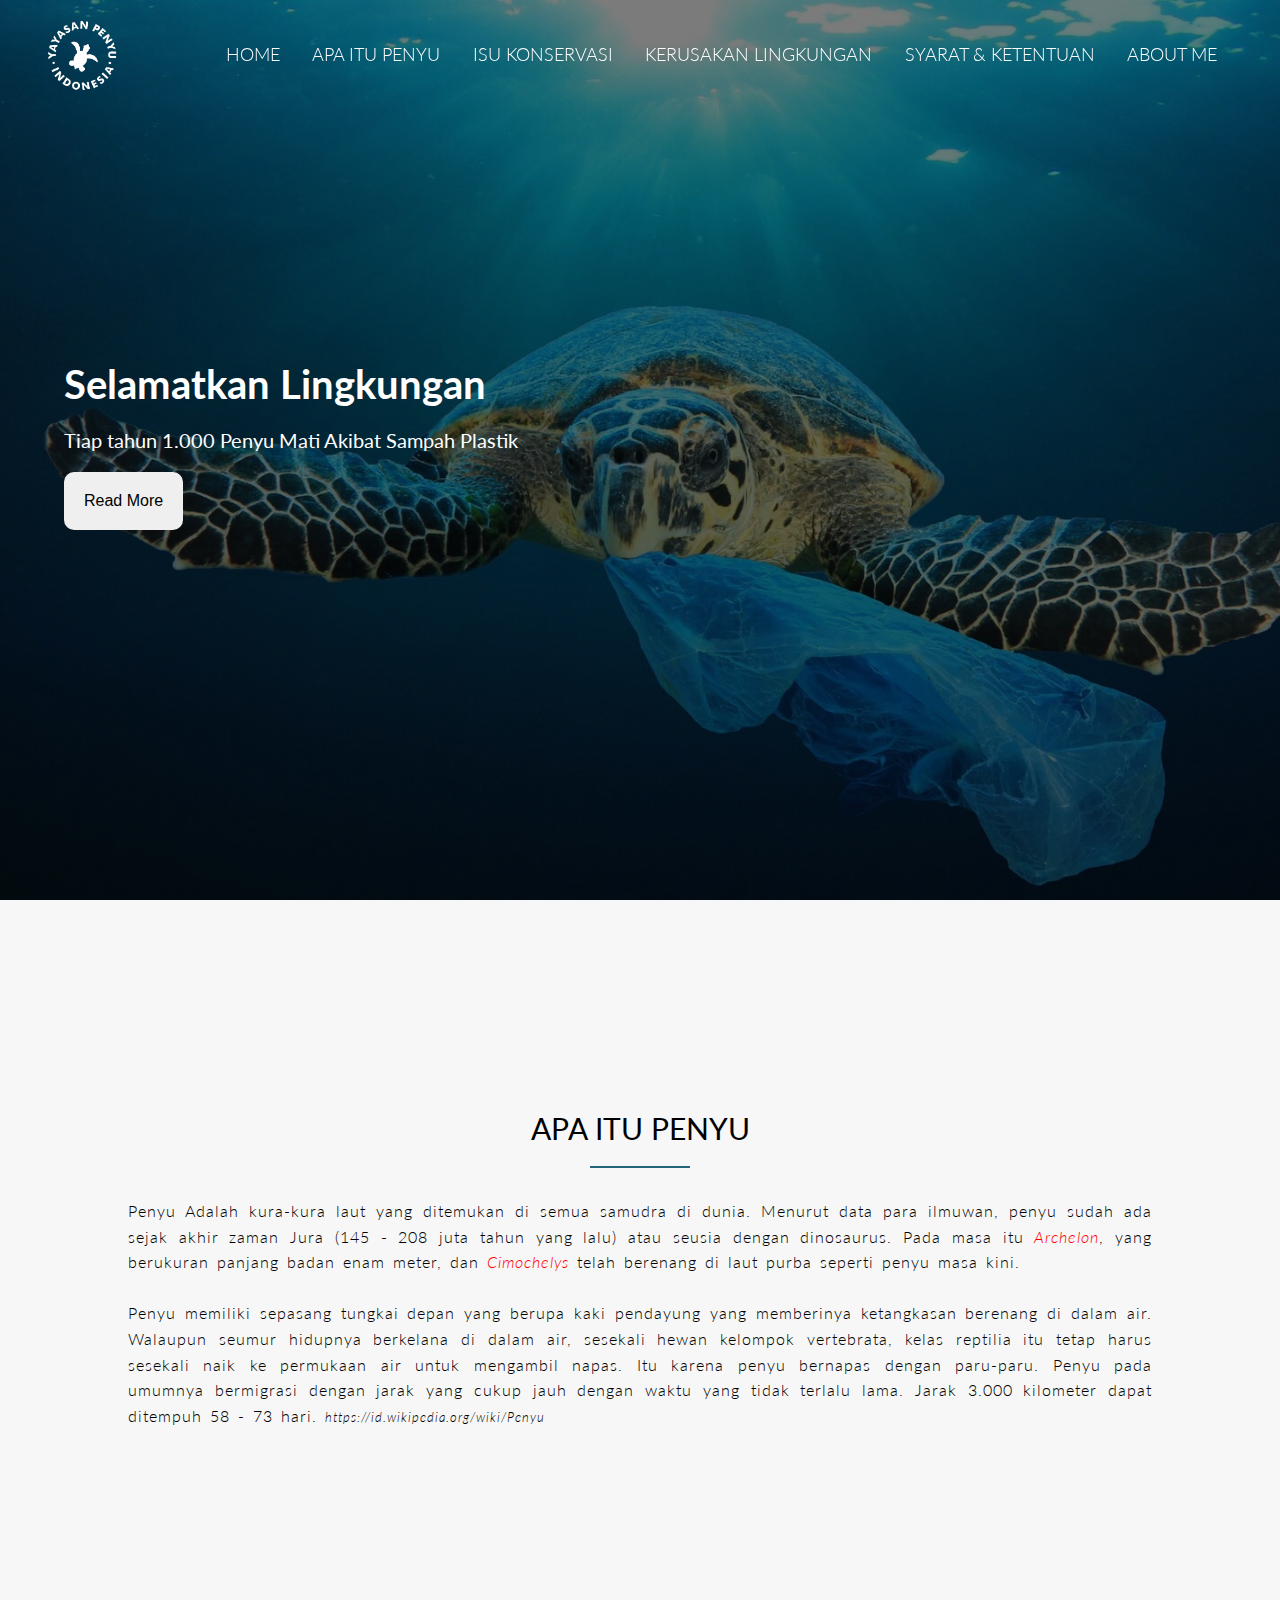
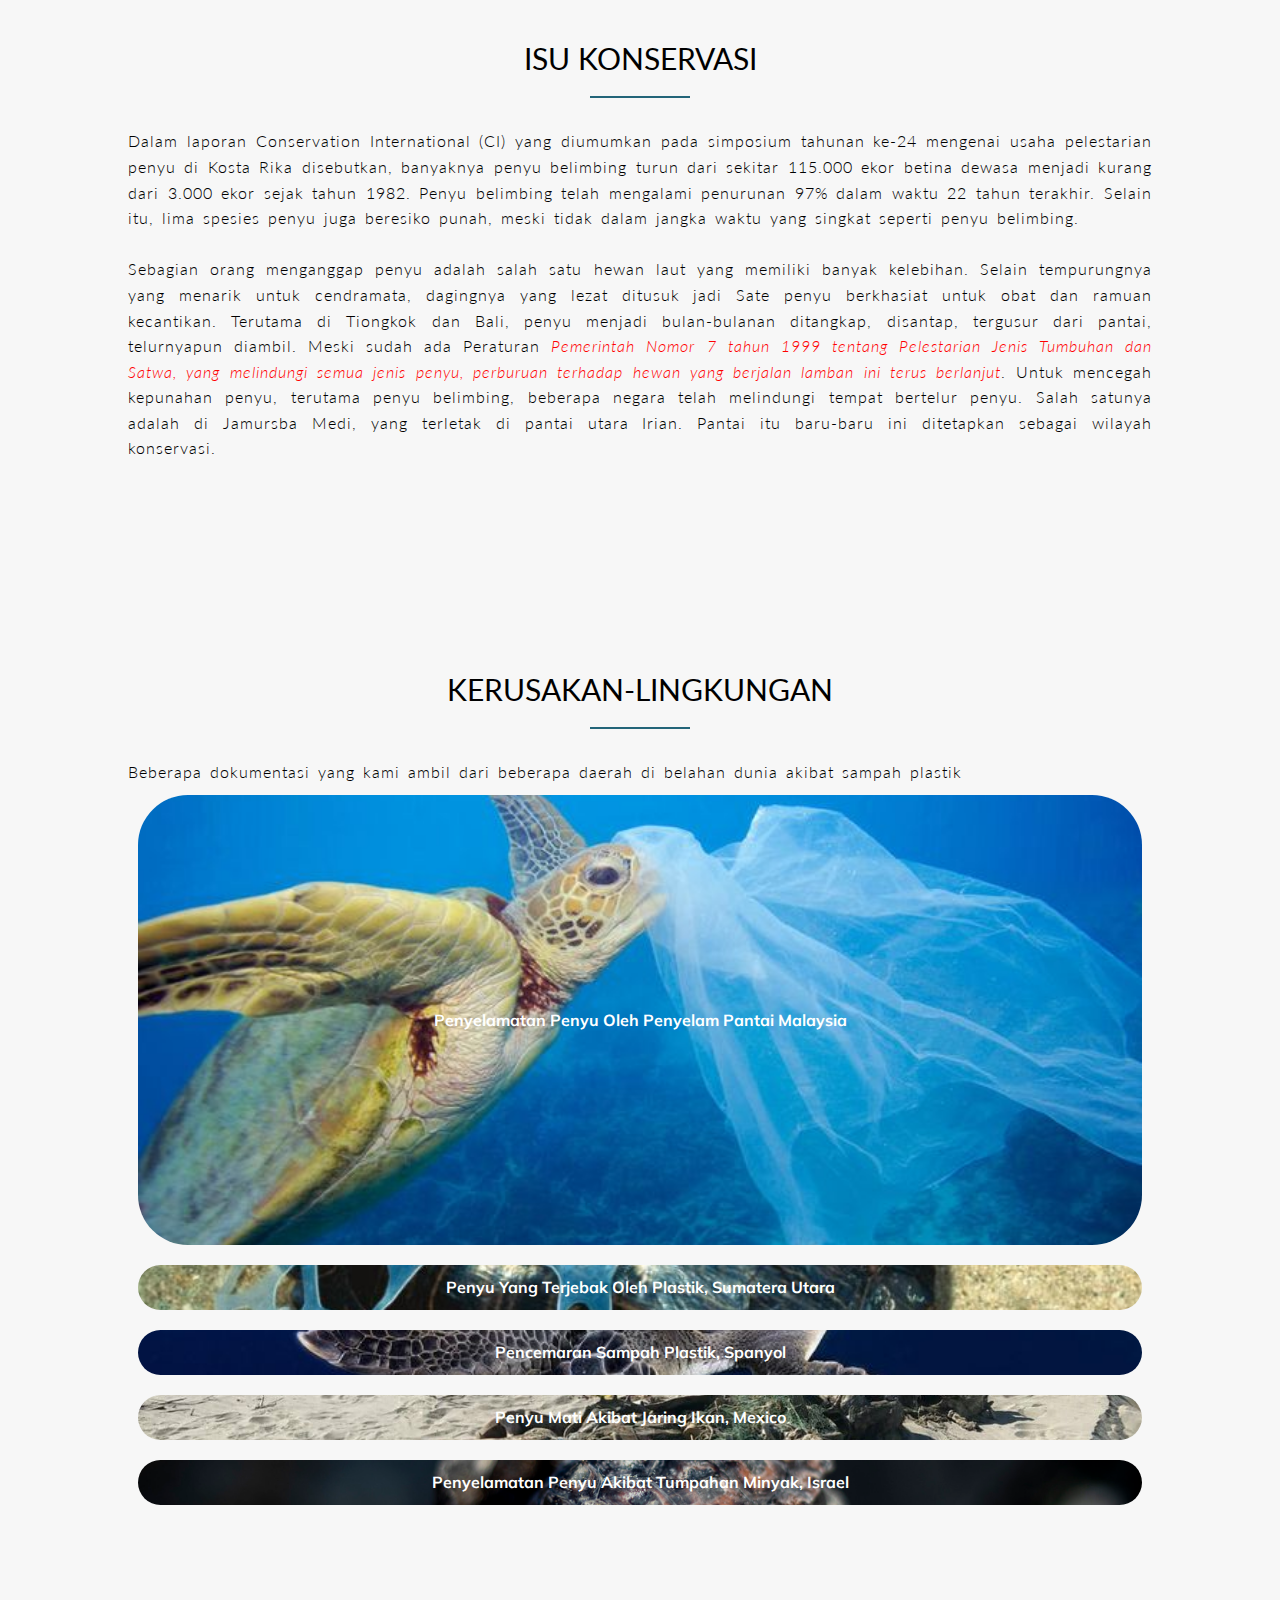
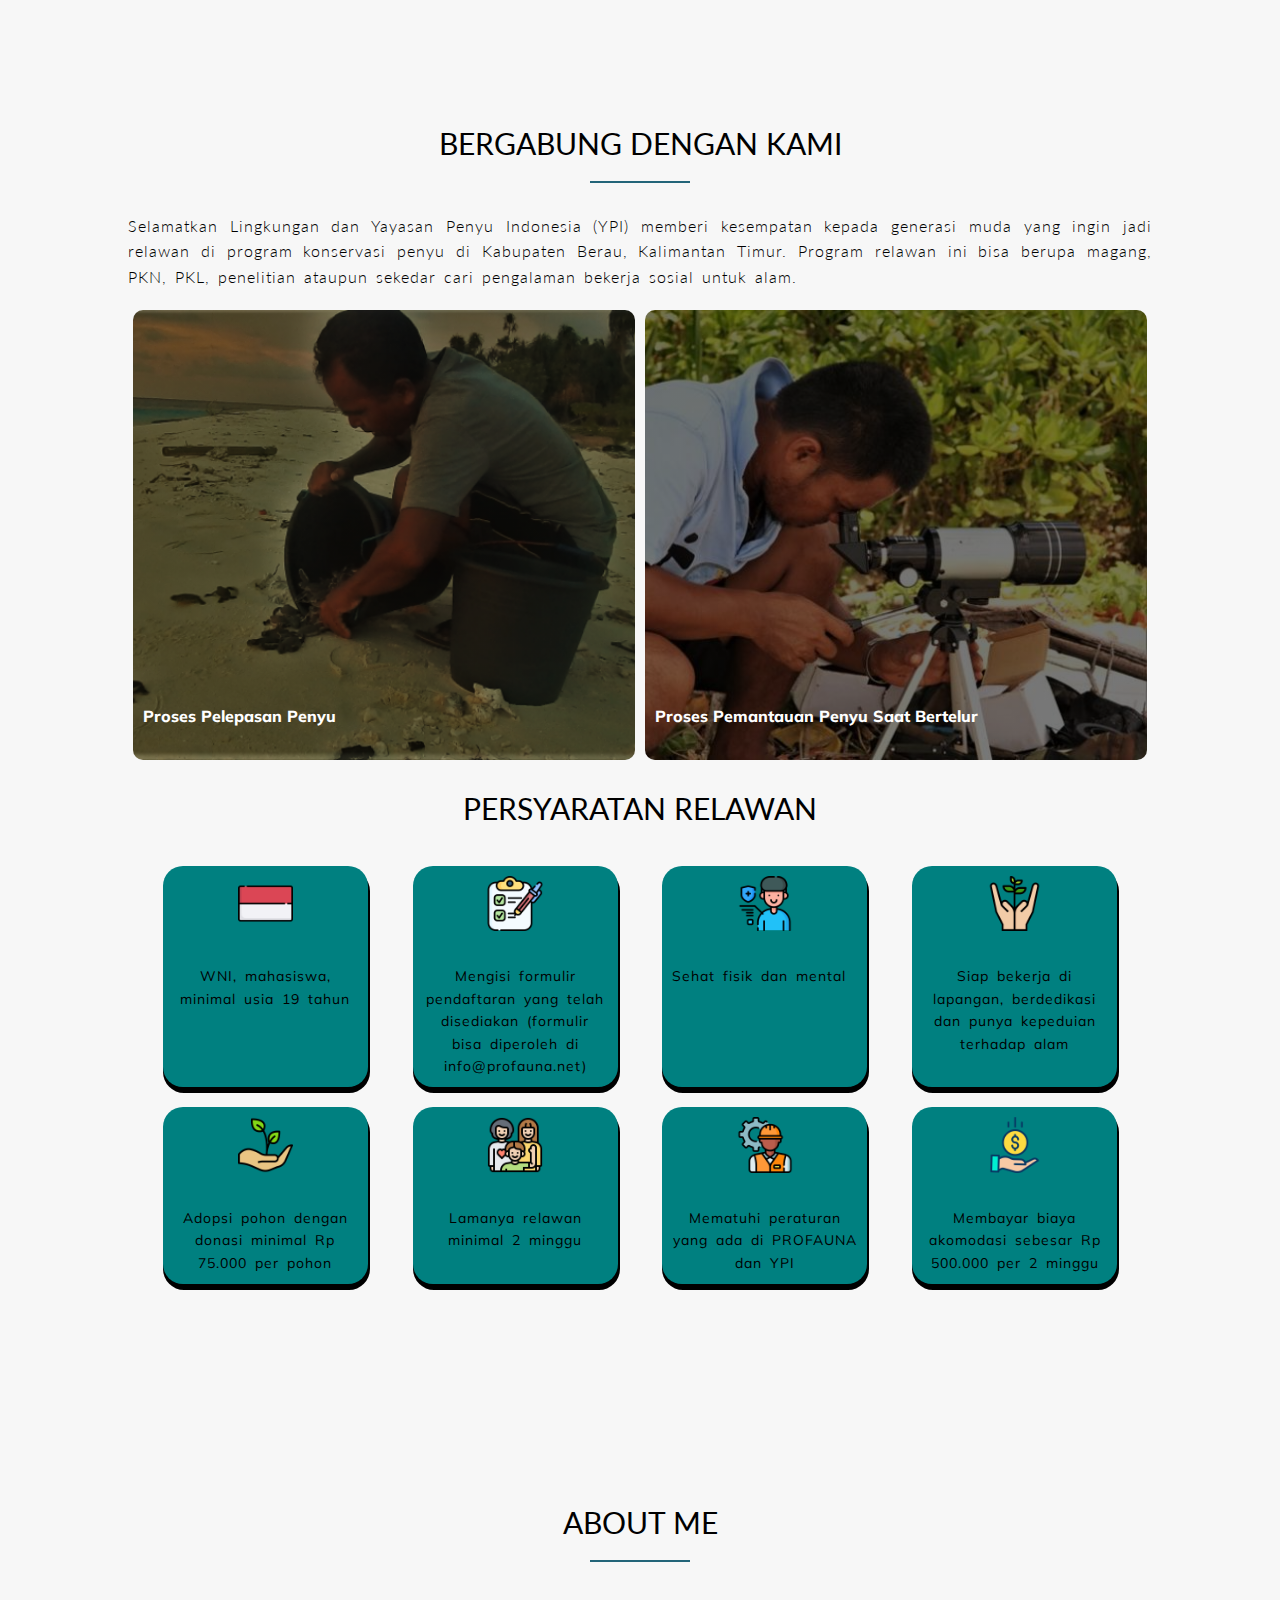
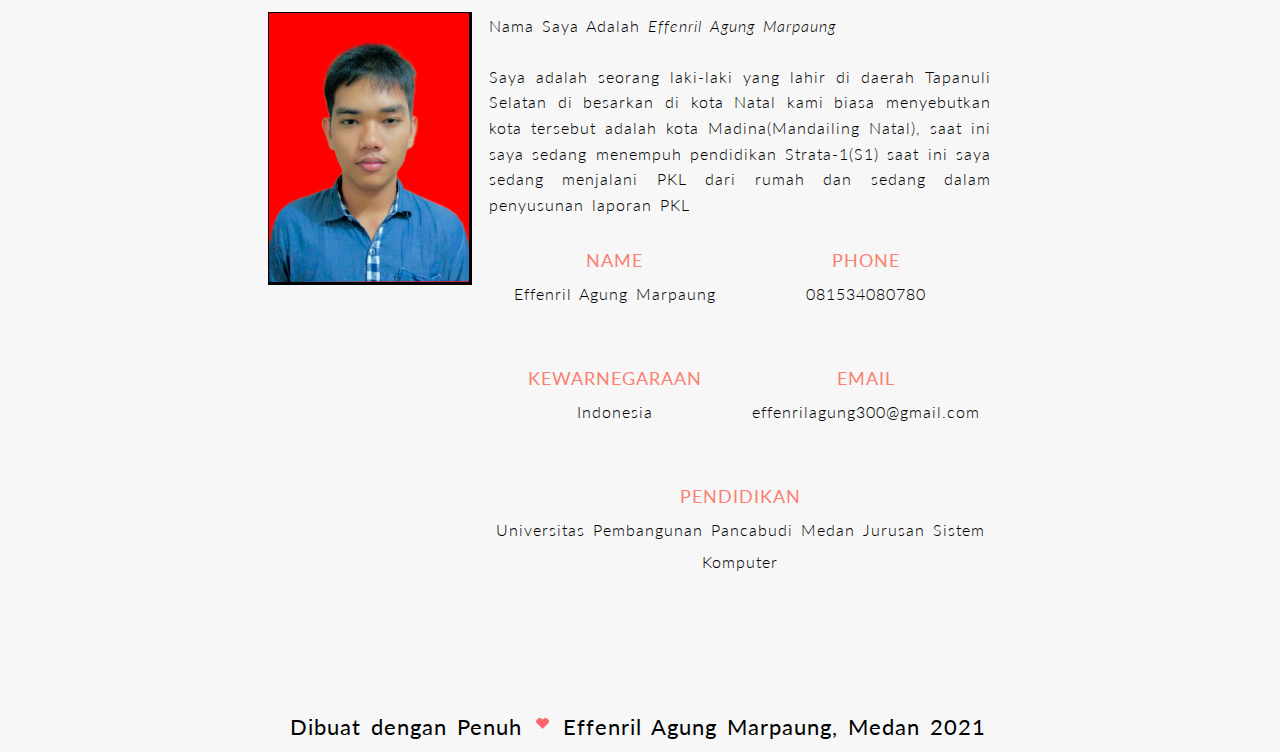
==== commit 4a75eae2: "fix image url" ====
--- a/index.html
+++ b/index.html
@@ -1,283 +1,273 @@
 <!DOCTYPE html>
 <html lang="en">
-	<head>
-		<meta charset="UTF-8" />
-		<meta http-equiv="X-UA-Compatible" content="IE=edge" />
-		<meta name="viewport" content="width=device-width, initial-scale=1.0" />
-		<link rel="stylesheet" href="style/style.css" />
-		<link rel="stylesheet" href="style/query.css" />
-		<title>Selamatkan Kami</title>
-	</head>
-	<body>
-		<header>
-			<nav>
-				<div class="main-logo"><img src="image/logo.png" alt="logo" /></div>
-
-				<ul class="stinky">
-					<li><a class="sx" href="#">HOME</a></li>
-					<li><a class="sx" href="#Pengenalan-Penyu">APA ITU PENYU</a></li>
-					<li><a class="sx" href="#isu-conservasi">ISU KONSERVASI</a></li>
-					<li><a class="sx" href="#kerusakan-lingkungan">KERUSAKAN LINGKUNGAN</a></li>
-					<li><a class="sx" href="#program-relawan">SYARAT & KETENTUAN</a></li>
-					<li><a class="sx" href="#about-me">ABOUT ME</a></li>
-				</ul>
-				<div class="burger-menu mobile">
-					<div class="box"></div>
-					<div class="box"></div>
-					<div class="box"></div>
-				</div>
-			</nav>
-			<div class="main-header">
-				<h1>Selamatkan Lingkungan</h1>
-				<p>Tiap tahun 1.000 Penyu Mati Akibat Sampah Plastik</p>
-				<button><a href="#content">Read More</a></button>
+
+<head>
+	<meta charset="UTF-8" />
+	<meta http-equiv="X-UA-Compatible" content="IE=edge" />
+	<meta name="viewport" content="width=device-width, initial-scale=1.0" />
+	<link rel="stylesheet" href="style/style.css" />
+	<link rel="stylesheet" href="style/query.css" />
+	<title>Selamatkan Kami</title>
+</head>
+
+<body>
+	<header>
+		<nav>
+			<div class="main-logo"><img src="image/logo.png" alt="logo" /></div>
+
+			<ul class="stinky">
+				<li><a class="sx" href="#">HOME</a></li>
+				<li><a class="sx" href="#Pengenalan-Penyu">APA ITU PENYU</a></li>
+				<li><a class="sx" href="#isu-conservasi">ISU KONSERVASI</a></li>
+				<li><a class="sx" href="#kerusakan-lingkungan">KERUSAKAN LINGKUNGAN</a></li>
+				<li><a class="sx" href="#program-relawan">SYARAT & KETENTUAN</a></li>
+				<li><a class="sx" href="#about-me">ABOUT ME</a></li>
+			</ul>
+			<div class="burger-menu mobile">
+				<div class="box"></div>
+				<div class="box"></div>
+				<div class="box"></div>
 			</div>
-		</header>
-		<main>
-			<div id="content">
-				<article id="Pengenalan-Penyu">
+		</nav>
+		<div class="main-header">
+			<h1>Selamatkan Lingkungan</h1>
+			<p>Tiap tahun 1.000 Penyu Mati Akibat Sampah Plastik</p>
+			<button><a href="#content">Read More</a></button>
+		</div>
+	</header>
+	<main>
+		<div id="content">
+			<article id="Pengenalan-Penyu">
+				<div class="container-main-article">
+					<h2 class="main-sub underline">Apa Itu Penyu</h2>
+					<p class="main-article">
+						Penyu Adalah kura-kura laut yang ditemukan di semua samudra di dunia. Menurut
+						data para ilmuwan, penyu sudah ada sejak akhir zaman Jura (145 - 208 juta tahun
+						yang lalu) atau seusia dengan dinosaurus. Pada masa itu
+						<i class="text-red">Archelon</i>, yang berukuran panjang badan enam meter, dan
+						<i class="text-red">Cimochelys</i> telah berenang di laut purba seperti penyu
+						masa kini.
+
+						<br /><br />
+						Penyu memiliki sepasang tungkai depan yang berupa kaki pendayung yang memberinya
+						ketangkasan berenang di dalam air. Walaupun seumur hidupnya berkelana di dalam
+						air, sesekali hewan kelompok vertebrata, kelas reptilia itu tetap harus sesekali
+						naik ke permukaan air untuk mengambil napas. Itu karena penyu bernapas dengan
+						paru-paru. Penyu pada umumnya bermigrasi dengan jarak yang cukup jauh dengan
+						waktu yang tidak terlalu lama. Jarak 3.000 kilometer dapat ditempuh 58 - 73
+						hari. <span>https://id.wikipedia.org/wiki/Penyu</span>
+					</p>
+				</div>
+			</article>
+			<article id="isu-conservasi">
+				<div class="container-main-article">
+					<h2 class="main-sub underline">isu konservasi</h2>
+					<p class="main-article">
+						Dalam laporan Conservation International (CI) yang diumumkan pada simposium
+						tahunan ke-24 mengenai usaha pelestarian penyu di Kosta Rika disebutkan,
+						banyaknya penyu belimbing turun dari sekitar 115.000 ekor betina dewasa menjadi
+						kurang dari 3.000 ekor sejak tahun 1982. Penyu belimbing telah mengalami
+						penurunan 97% dalam waktu 22 tahun terakhir. Selain itu, lima spesies penyu juga
+						beresiko punah, meski tidak dalam jangka waktu yang singkat seperti penyu
+						belimbing.
+						<br /><br />
+						Sebagian orang menganggap penyu adalah salah satu hewan laut yang memiliki
+						banyak kelebihan. Selain tempurungnya yang menarik untuk cendramata, dagingnya
+						yang lezat ditusuk jadi Sate penyu berkhasiat untuk obat dan ramuan kecantikan.
+						Terutama di Tiongkok dan Bali, penyu menjadi bulan-bulanan ditangkap, disantap,
+						tergusur dari pantai, telurnyapun diambil. Meski sudah ada Peraturan
+						<i class="text-red">Pemerintah Nomor 7 tahun 1999 tentang Pelestarian Jenis Tumbuhan dan Satwa,
+							yang melindungi semua jenis penyu, perburuan terhadap hewan yang berjalan lamban
+							ini terus berlanjut</i>. Untuk mencegah kepunahan penyu, terutama penyu belimbing, beberapa
+						negara
+						telah melindungi tempat bertelur penyu. Salah satunya adalah di Jamursba Medi,
+						yang terletak di pantai utara Irian. Pantai itu baru-baru ini ditetapkan sebagai
+						wilayah konservasi.
+					</p>
+				</div>
+			</article>
+			<article id="kerusakan-lingkungan">
+				<div class="container-main-article">
+					<h2 class="main-sub underline">kerusakan-lingkungan</h2>
+					<p class="main-article">
+						Beberapa dokumentasi yang kami ambil dari beberapa daerah di belahan dunia
+						akibat sampah plastik
+					</p>
+					<div class="container-slide-gambar">
+						<div class="panel active" style="background-image: url(./image/exploid-turtle1.jpg)">
+							<h3>Penyelamatan Penyu Oleh Penyelam Pantai Malaysia</h3>
+						</div>
+						<div class="panel" style="background-image: url(./image/exploid-turtle-sumatera.jpg)">
+							<h3>Penyu Yang Terjebak Oleh Plastik, Sumatera Utara</h3>
+						</div>
+						<div class="panel" style="background-image: url(./image/spanyol-exploid-turtle.jpg)">
+							<h3>Pencemaran Sampah Plastik, Spanyol</h3>
+						</div>
+						<div class="panel" style="background-image: url(./image/mexico-exploid-turtle.jpeg)">
+							<h3>Penyu Mati Akibat Jaring Ikan, Mexico</h3>
+						</div>
+						<div class="panel" style="background-image: url(./image/exploid-turtle.jpg)">
+							<h3>Penyelamatan Penyu Akibat Tumpahan Minyak, Israel</h3>
+						</div>
+					</div>
+				</div>
+			</article>
+			<article id="program-relawan">
+				<div class="container-main-article">
+					<h2 class="main-sub underline">Bergabung Dengan Kami</h2>
+					<p class="main-article">
+						Selamatkan Lingkungan dan Yayasan Penyu Indonesia (YPI) memberi kesempatan
+						kepada generasi muda yang ingin jadi relawan di program konservasi penyu di
+						Kabupaten Berau, Kalimantan Timur. Program relawan ini bisa berupa magang, PKN,
+						PKL, penelitian ataupun sekedar cari pengalaman bekerja sosial untuk alam.
+					</p>
+					<div class="main-image-article">
+						<div class="box-image">
+							<h3>Proses Pelepasan Penyu</h3>
+						</div>
+						<div class="box-image">
+							<h3>Proses Pemantauan Penyu Saat Bertelur</h3>
+						</div>
+					</div>
+					<h2 class="main-sub">Persyaratan Relawan</h2>
+					<div class="persyaratan-relawan">
+						<div class="box-prasyarat">
+							<div class="icon">
+								<img src="icon/indonesia.png" />
+							</div>
+							<div class="keterangan">
+								<p class="main-article">WNI, mahasiswa, minimal usia 19 tahun</p>
+							</div>
+						</div>
+						<div class="box-prasyarat">
+							<div class="icon">
+								<img src="icon/checklist.png" alt="formulir" />
+							</div>
+							<div class="keterangan">
+								<p class="main-article">
+									Mengisi formulir pendaftaran yang telah disediakan (formulir bisa diperoleh di
+									info@profauna.net)
+								</p>
+							</div>
+						</div>
+						<div class="box-prasyarat">
+							<div class="icon">
+								<img src="icon/patient.png" alt="Kesehatan" />
+							</div>
+							<div class="keterangan">
+								<p class="main-article">Sehat fisik dan mental</p>
+							</div>
+						</div>
+						<div class="box-prasyarat">
+							<div class="icon">
+								<img src="icon/care.png" alt="worker" />
+							</div>
+							<div class="keterangan">
+								<p class="main-article">
+									Siap bekerja di lapangan, berdedikasi dan punya kepeduian terhadap alam
+								</p>
+							</div>
+						</div>
+						<div class="box-prasyarat">
+							<div class="icon">
+								<img src="icon/growth.png" alt="pohon" />
+							</div>
+							<div class="keterangan">
+								<p class="main-article">
+									Adopsi pohon dengan donasi minimal Rp 75.000 per pohon
+								</p>
+							</div>
+						</div>
+						<div class="box-prasyarat">
+							<div class="icon">
+								<img src="icon/volunteer.png" alt="Produktivitas" />
+							</div>
+							<div class="keterangan">
+								<p class="main-article">Lamanya relawan minimal 2 minggu</p>
+							</div>
+						</div>
+						<div class="box-prasyarat">
+							<div class="icon">
+								<img src="icon/worker.png" alt="Peraturan" />
+							</div>
+							<div class="keterangan">
+								<p class="main-article">Mematuhi peraturan yang ada di PROFAUNA dan YPI</p>
+							</div>
+						</div>
+						<div class="box-prasyarat">
+							<div class="icon">
+								<img src="icon/save-money.png" alt="save" />
+							</div>
+							<div class="keterangan">
+								<p class="main-article">
+									Membayar biaya akomodasi sebesar Rp 500.000 per 2 minggu
+								</p>
+							</div>
+						</div>
+					</div>
+				</div>
+			</article>
+			<aside>
+				<article id="about-me">
 					<div class="container-main-article">
-						<h2 class="main-sub underline">Apa Itu Penyu</h2>
-						<p class="main-article">
-							Penyu Adalah kura-kura laut yang ditemukan di semua samudra di dunia. Menurut
-							data para ilmuwan, penyu sudah ada sejak akhir zaman Jura (145 - 208 juta tahun
-							yang lalu) atau seusia dengan dinosaurus. Pada masa itu
-							<i class="text-red">Archelon</i>, yang berukuran panjang badan enam meter, dan
-							<i class="text-red">Cimochelys</i> telah berenang di laut purba seperti penyu
-							masa kini.
-
-							<br /><br />
-							Penyu memiliki sepasang tungkai depan yang berupa kaki pendayung yang memberinya
-							ketangkasan berenang di dalam air. Walaupun seumur hidupnya berkelana di dalam
-							air, sesekali hewan kelompok vertebrata, kelas reptilia itu tetap harus sesekali
-							naik ke permukaan air untuk mengambil napas. Itu karena penyu bernapas dengan
-							paru-paru. Penyu pada umumnya bermigrasi dengan jarak yang cukup jauh dengan
-							waktu yang tidak terlalu lama. Jarak 3.000 kilometer dapat ditempuh 58 - 73
-							hari. <span>https://id.wikipedia.org/wiki/Penyu</span>
-						</p>
-					</div>
-				</article>
-				<article id="isu-conservasi">
-					<div class="container-main-article">
-						<h2 class="main-sub underline">isu konservasi</h2>
-						<p class="main-article">
-							Dalam laporan Conservation International (CI) yang diumumkan pada simposium
-							tahunan ke-24 mengenai usaha pelestarian penyu di Kosta Rika disebutkan,
-							banyaknya penyu belimbing turun dari sekitar 115.000 ekor betina dewasa menjadi
-							kurang dari 3.000 ekor sejak tahun 1982. Penyu belimbing telah mengalami
-							penurunan 97% dalam waktu 22 tahun terakhir. Selain itu, lima spesies penyu juga
-							beresiko punah, meski tidak dalam jangka waktu yang singkat seperti penyu
-							belimbing.
-							<br /><br />
-							Sebagian orang menganggap penyu adalah salah satu hewan laut yang memiliki
-							banyak kelebihan. Selain tempurungnya yang menarik untuk cendramata, dagingnya
-							yang lezat ditusuk jadi Sate penyu berkhasiat untuk obat dan ramuan kecantikan.
-							Terutama di Tiongkok dan Bali, penyu menjadi bulan-bulanan ditangkap, disantap,
-							tergusur dari pantai, telurnyapun diambil. Meski sudah ada Peraturan
-							<i class="text-red"
-								>Pemerintah Nomor 7 tahun 1999 tentang Pelestarian Jenis Tumbuhan dan Satwa,
-								yang melindungi semua jenis penyu, perburuan terhadap hewan yang berjalan lamban
-								ini terus berlanjut</i
-							>. Untuk mencegah kepunahan penyu, terutama penyu belimbing, beberapa negara
-							telah melindungi tempat bertelur penyu. Salah satunya adalah di Jamursba Medi,
-							yang terletak di pantai utara Irian. Pantai itu baru-baru ini ditetapkan sebagai
-							wilayah konservasi.
-						</p>
-					</div>
-				</article>
-				<article id="kerusakan-lingkungan">
-					<div class="container-main-article">
-						<h2 class="main-sub underline">kerusakan-lingkungan</h2>
-						<p class="main-article">
-							Beberapa dokumentasi yang kami ambil dari beberapa daerah di belahan dunia
-							akibat sampah plastik
-						</p>
-						<div class="container-slide-gambar">
-							<div
-								class="panel active"
-								style="background-image: url(/image/exploid-turtle1.jpg)"
-							>
-								<h3>Penyelamatan Penyu Oleh Penyelam Pantai Malaysia</h3>
-							</div>
-							<div
-								class="panel"
-								style="background-image: url(/image/exploid-turtle-sumatera.jpg)"
-							>
-								<h3>Penyu Yang Terjebak Oleh Plastik, Sumatera Utara</h3>
-							</div>
-							<div
-								class="panel"
-								style="background-image: url(/image/spanyol-exploid-turtle.jpg)"
-							>
-								<h3>Pencemaran Sampah Plastik, Spanyol</h3>
-							</div>
-							<div
-								class="panel"
-								style="background-image: url(/image/mexico-exploid-turtle.jpeg)"
-							>
-								<h3>Penyu Mati Akibat Jaring Ikan, Mexico</h3>
-							</div>
-							<div class="panel" style="background-image: url(/image/exploid-turtle.jpg)">
-								<h3>Penyelamatan Penyu Akibat Tumpahan Minyak, Israel</h3>
-							</div>
-						</div>
-					</div>
-				</article>
-				<article id="program-relawan">
-					<div class="container-main-article">
-						<h2 class="main-sub underline">Bergabung Dengan Kami</h2>
-						<p class="main-article">
-							Selamatkan Lingkungan dan Yayasan Penyu Indonesia (YPI) memberi kesempatan
-							kepada generasi muda yang ingin jadi relawan di program konservasi penyu di
-							Kabupaten Berau, Kalimantan Timur. Program relawan ini bisa berupa magang, PKN,
-							PKL, penelitian ataupun sekedar cari pengalaman bekerja sosial untuk alam.
-						</p>
-						<div class="main-image-article">
-							<div class="box-image">
-								<h3>Proses Pelepasan Penyu</h3>
-							</div>
-							<div class="box-image">
-								<h3>Proses Pemantauan Penyu Saat Bertelur</h3>
-							</div>
-						</div>
-						<h2 class="main-sub">Persyaratan Relawan</h2>
-						<div class="persyaratan-relawan">
-							<div class="box-prasyarat">
-								<div class="icon">
-									<img src="icon/indonesia.png" />
-								</div>
-								<div class="keterangan">
-									<p class="main-article">WNI, mahasiswa, minimal usia 19 tahun</p>
-								</div>
-							</div>
-							<div class="box-prasyarat">
-								<div class="icon">
-									<img src="icon/checklist.png" alt="formulir" />
-								</div>
-								<div class="keterangan">
-									<p class="main-article">
-										Mengisi formulir pendaftaran yang telah disediakan (formulir bisa diperoleh di
-										info@profauna.net)
-									</p>
-								</div>
-							</div>
-							<div class="box-prasyarat">
-								<div class="icon">
-									<img src="icon/patient.png" alt="Kesehatan" />
-								</div>
-								<div class="keterangan">
-									<p class="main-article">Sehat fisik dan mental</p>
-								</div>
-							</div>
-							<div class="box-prasyarat">
-								<div class="icon">
-									<img src="icon/care.png" alt="worker" />
-								</div>
-								<div class="keterangan">
-									<p class="main-article">
-										Siap bekerja di lapangan, berdedikasi dan punya kepeduian terhadap alam
-									</p>
-								</div>
-							</div>
-							<div class="box-prasyarat">
-								<div class="icon">
-									<img src="icon/growth.png" alt="pohon" />
-								</div>
-								<div class="keterangan">
-									<p class="main-article">
-										Adopsi pohon dengan donasi minimal Rp 75.000 per pohon
-									</p>
-								</div>
-							</div>
-							<div class="box-prasyarat">
-								<div class="icon">
-									<img src="icon/volunteer.png" alt="Produktivitas" />
-								</div>
-								<div class="keterangan">
-									<p class="main-article">Lamanya relawan minimal 2 minggu</p>
-								</div>
-							</div>
-							<div class="box-prasyarat">
-								<div class="icon">
-									<img src="icon/worker.png" alt="Peraturan" />
-								</div>
-								<div class="keterangan">
-									<p class="main-article">Mematuhi peraturan yang ada di PROFAUNA dan YPI</p>
-								</div>
-							</div>
-							<div class="box-prasyarat">
-								<div class="icon">
-									<img src="icon/save-money.png" alt="save" />
-								</div>
-								<div class="keterangan">
-									<p class="main-article">
-										Membayar biaya akomodasi sebesar Rp 500.000 per 2 minggu
-									</p>
-								</div>
-							</div>
-						</div>
-					</div>
-				</article>
-				<aside>
-					<article id="about-me">
-						<div class="container-main-article">
-							<h2 class="main-sub underline">About me</h2>
-							<div class="container-box">
-								<div class="profile">
-									<img src="image/4x6 Effenril.jpg" alt="My-Profile" />
-								</div>
-								<div class="profile-article">
-									<p class="main-article">
-										Nama Saya Adalah <i class="name">Effenril Agung Marpaung</i> <br /><br />
-										Saya adalah seorang laki-laki yang lahir di daerah Tapanuli Selatan di besarkan
-										di kota Natal kami biasa menyebutkan kota tersebut adalah kota Madina(Mandailing
-										Natal), saat ini saya sedang menempuh pendidikan Strata-1(S1) saat ini saya
-										sedang menjalani PKL dari rumah dan sedang dalam penyusunan laporan PKL
-									</p>
-									<div class="informasi">
-										<div class="container-informasi">
-											<div class="box-informasi">
-												<p class="main-informasi title">Name</p>
-												<p class="main-informasi">Effenril Agung Marpaung</p>
-											</div>
-											<div class="box-informasi">
-												<p class="main-informasi title">Phone</p>
-												<p class="main-informasi">081534080780</p>
-											</div>
-										</div>
-										<div class="container-informasi">
-											<div class="box-informasi">
-												<p class="main-informasi title">Kewarnegaraan</p>
-												<p class="main-informasi">Indonesia</p>
-											</div>
-											<div class="box-informasi">
-												<p class="main-informasi title">Email</p>
-												<p class="main-informasi">effenrilagung300@gmail.com</p>
-											</div>
-										</div>
-										<div class="container-eduction">
-											<p class="main-informasi title">Pendidikan</p>
-											<p class="main-informasi informasi-edukasi">
-												Universitas Pembangunan Pancabudi Medan Jurusan Sistem Komputer
-											</p>
-										</div>
+						<h2 class="main-sub underline">About me</h2>
+						<div class="container-box">
+							<div class="profile">
+								<img src="image/4x6 Effenril.jpg" alt="My-Profile" />
+							</div>
+							<div class="profile-article">
+								<p class="main-article">
+									Nama Saya Adalah <i class="name">Effenril Agung Marpaung</i> <br /><br />
+									Saya adalah seorang laki-laki yang lahir di daerah Tapanuli Selatan di besarkan
+									di kota Natal kami biasa menyebutkan kota tersebut adalah kota Madina(Mandailing
+									Natal), saat ini saya sedang menempuh pendidikan Strata-1(S1) saat ini saya
+									sedang menjalani PKL dari rumah dan sedang dalam penyusunan laporan PKL
+								</p>
+								<div class="informasi">
+									<div class="container-informasi">
+										<div class="box-informasi">
+											<p class="main-informasi title">Name</p>
+											<p class="main-informasi">Effenril Agung Marpaung</p>
+										</div>
+										<div class="box-informasi">
+											<p class="main-informasi title">Phone</p>
+											<p class="main-informasi">081534080780</p>
+										</div>
+									</div>
+									<div class="container-informasi">
+										<div class="box-informasi">
+											<p class="main-informasi title">Kewarnegaraan</p>
+											<p class="main-informasi">Indonesia</p>
+										</div>
+										<div class="box-informasi">
+											<p class="main-informasi title">Email</p>
+											<p class="main-informasi">effenrilagung300@gmail.com</p>
+										</div>
+									</div>
+									<div class="container-eduction">
+										<p class="main-informasi title">Pendidikan</p>
+										<p class="main-informasi informasi-edukasi">
+											Universitas Pembangunan Pancabudi Medan Jurusan Sistem Komputer
+										</p>
 									</div>
 								</div>
 							</div>
 						</div>
-					</article>
-				</aside>
-
-				<footer>
-					<div class="main-footer">
-						<p class="main-article footer-artikel">
-							Dibuat dengan Penuh <img src="image/footer.gif" alt="Footer Image" /> Effenril
-							Agung Marpaung, Medan 2021
-						</p>
-					</div>
-				</footer>
-			</div>
-		</main>
-		<script src="javascript/main.js"></script>
-	</body>
-</html>
+					</div>
+				</article>
+			</aside>
+
+			<footer>
+				<div class="main-footer">
+					<p class="main-article footer-artikel">
+						Dibuat dengan Penuh <img src="image/footer.gif" alt="Footer Image" /> Effenril
+						Agung Marpaung, Medan 2021
+					</p>
+				</div>
+			</footer>
+		</div>
+	</main>
+	<script src="javascript/main.js"></script>
+</body>
+
+</html>--- a/style/style.css
+++ b/style/style.css
@@ -27,7 +27,7 @@
 /* Header */
 header {
 	background-image: linear-gradient(rgba(0, 0, 0, 0.514), rgba(0, 0, 0, 0.616)),
-		url(/image/turtle.jpg);
+		url(../image/turtle.jpg);
 	background-position: 1% 60%;
 	background-size: cover;
 	height: 100vh;
@@ -268,11 +268,11 @@
 }
 .main-image-article .box-image:nth-of-type(1) {
 	background-image: linear-gradient(rgba(0, 0, 0, 0.39), rgba(0, 0, 0, 0.384)),
-		url(/image/pelepasanpenyu.png);
+		url(../image/pelepasanpenyu.png);
 }
 .main-image-article .box-image:nth-of-type(2) {
 	background-image: linear-gradient(rgba(0, 0, 0, 0.555), rgba(0, 0, 0, 0.527)),
-		url(/image/foto-penyu.jpg);
+		url(../image/foto-penyu.jpg);
 }
 /* Penutup Program Relawan */
 
